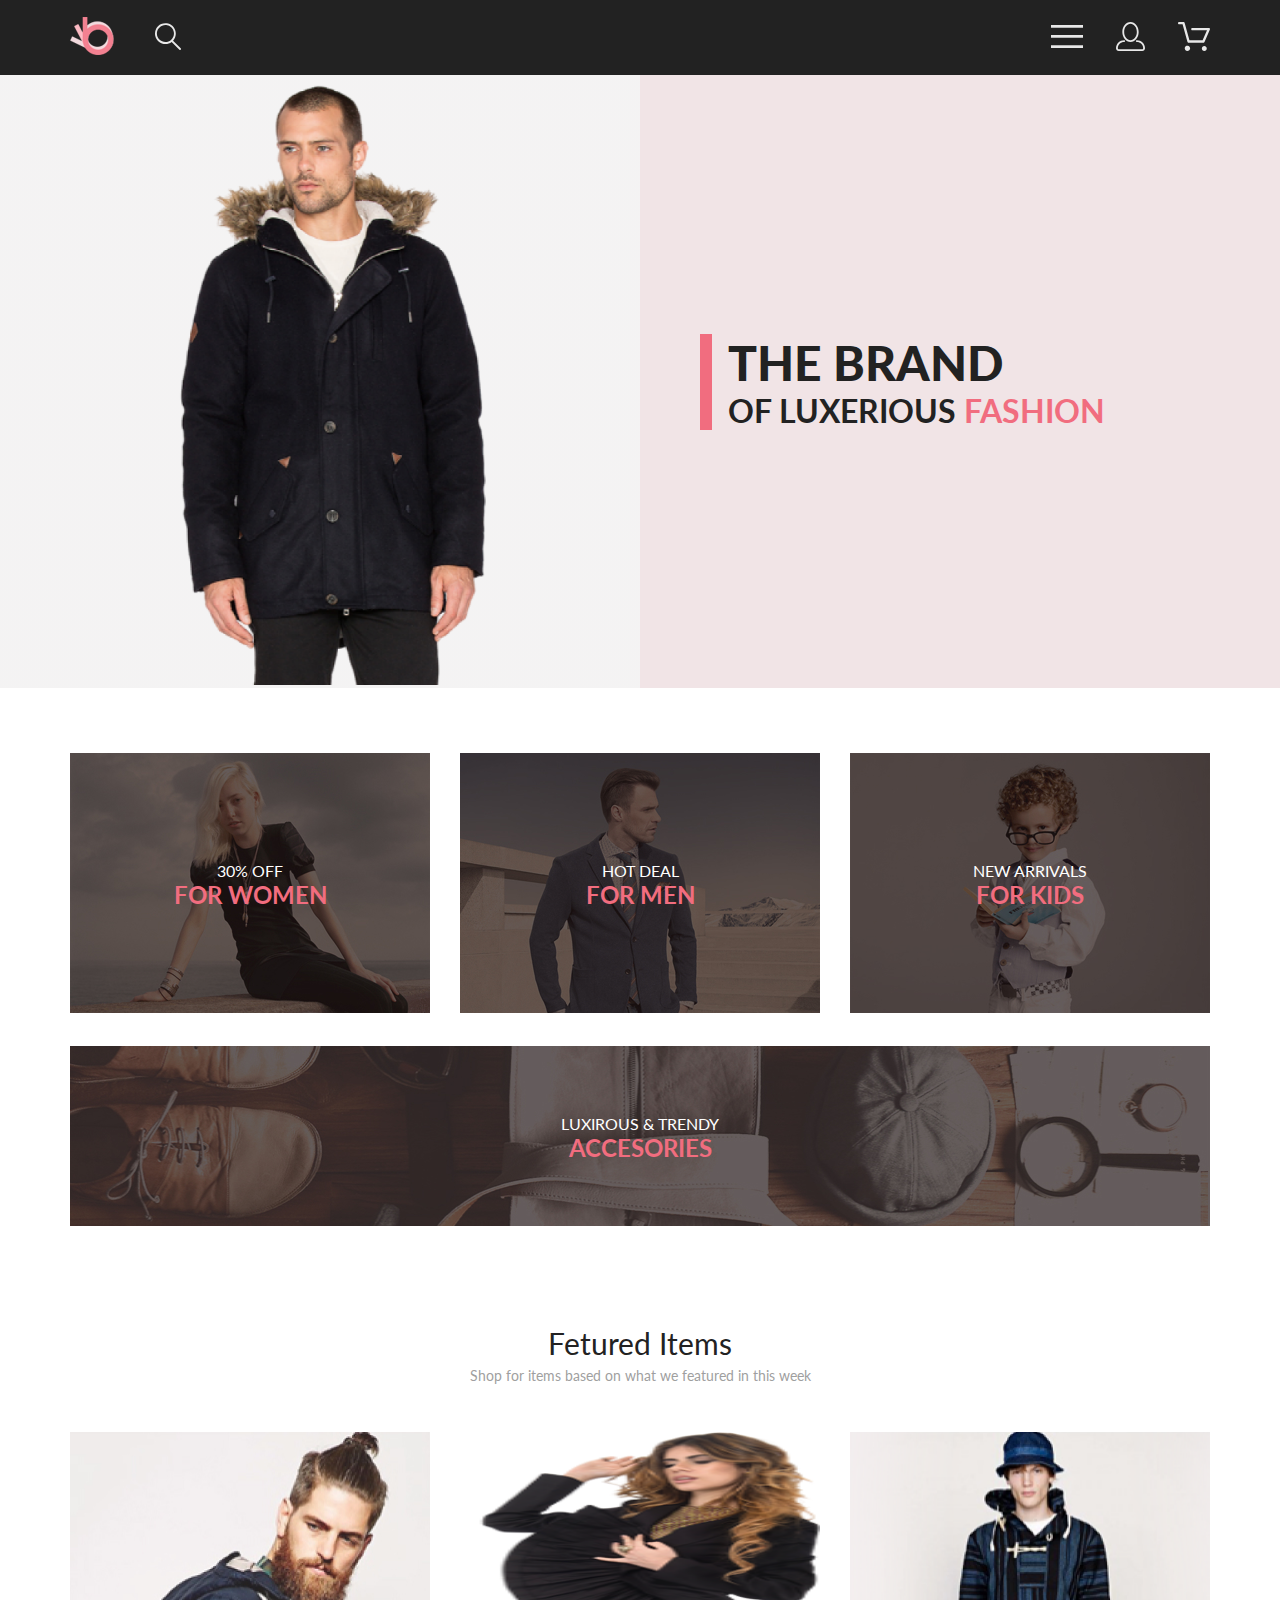
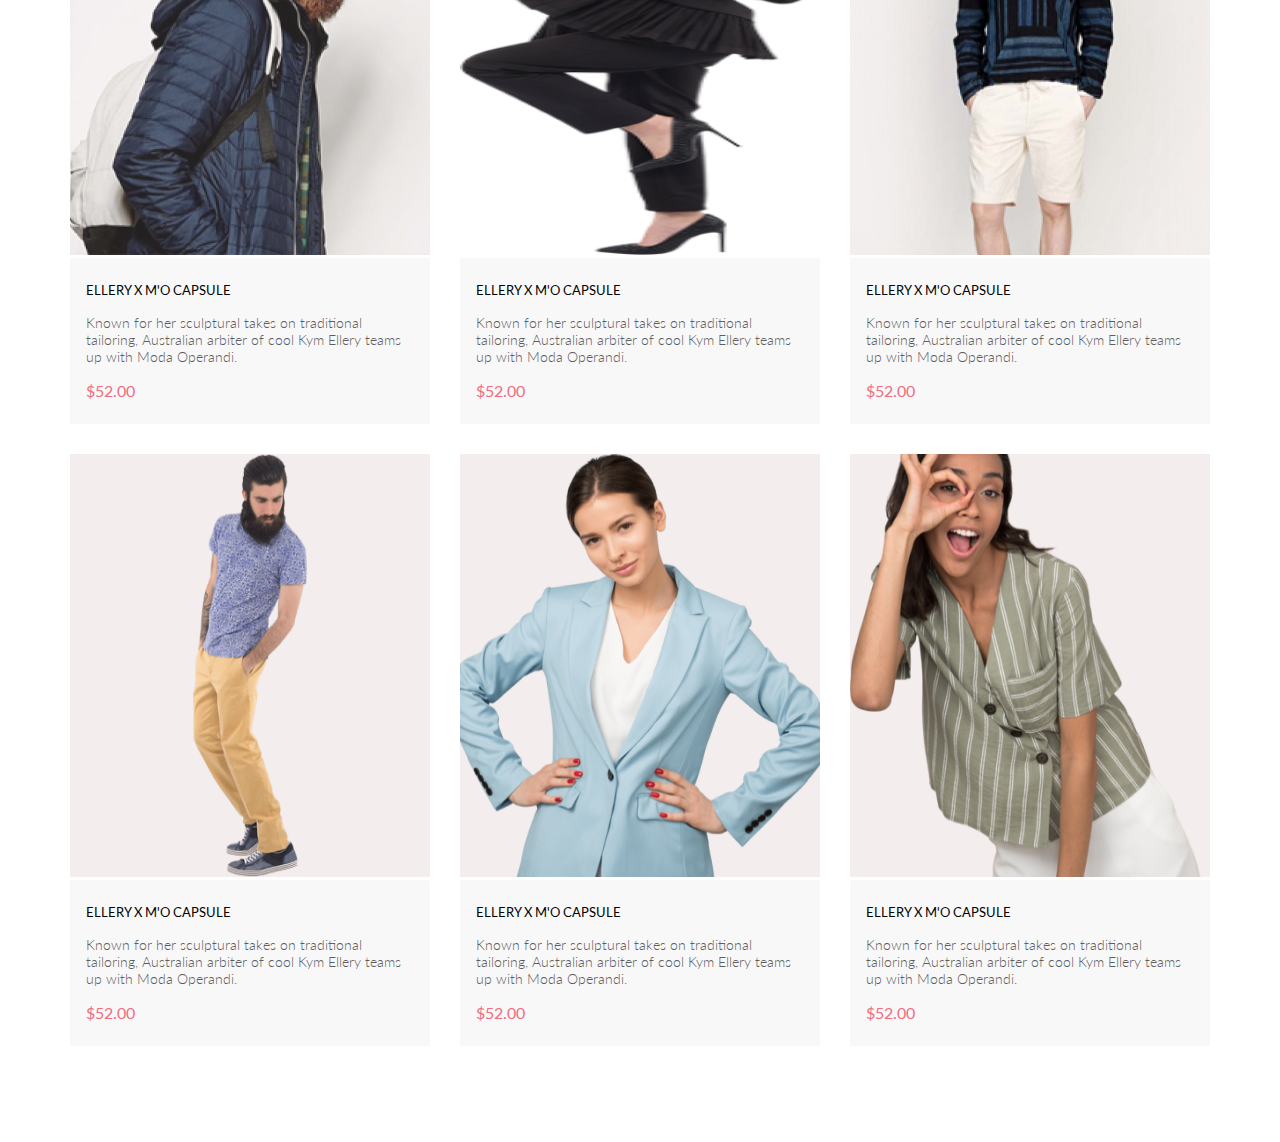
==== index.html @ 58062a3b "Добавлена секция product-box" ====
<!DOCTYPE html>
<html lang="en">

<head>
    <meta charset="UTF-8">
    <meta name="viewport" content="width=device-width, initial-scale=1.0">
    <title>The Brand of luxerious fashion</title>
    <link rel="preconnect" href="https://fonts.googleapis.com">
    <link rel="preconnect" href="https://fonts.gstatic.com" crossorigin>
    <link href="https://fonts.googleapis.com/css2?family=Lato:wght@300;400;700;900&display=swap" rel="stylesheet">
    <link rel="stylesheet" href="style.css">
</head>

<body>
    <header class="header center">
        <div class="header__left">
            <a href="index.html"><img src="img/logo.png" alt="logo"></a>
            <div class="search">
                <img src="img/search.svg" alt="search">
            </div>
        </div>
        <nav class="header__right">
            <a class="menu" href="#"><img src="img/menu.svg" alt="menu"></a>
            <a class="user" href="#"><img src="img/user.svg" alt="user"></a>
            <a class="cart" href="#"><img src="img/cart.svg" alt="cart"></a>
        </nav>
    </header>
    <section class="hero">
        <div class="hero__photo">
            <img src="img/preview.png" alt="photo preview">
        </div>
        <div class="hero__content">
            <div class="hero__info">
                <h1 class="hero__title">THE BRAND</h1>
                <p class="hero__heading">OF LUXERIOUS <span style="color: #F16D7F">FASHION</span></p>
            </div>
        </div>
    </section>
    <section class="offer center">
        <div class="offer__items_top">
            <div class="offer__item ">
                <img src="img/for_women.png" alt="for women">
                <div class="offer__content">
                    <p class="offer__text">30% OFF</p>
                    <h2 class="offer__heading">FOR WOMEN</h2>
                </div>
            </div>
            <div class="offer__item">
                <img src="img/for_men.png" alt="for men">
                <div class="offer__content">
                    <p class="offer__text">HOT DEAL</p>
                    <h2 class="offer__heading">FOR MEN</h2>
                </div>
            </div>
            <div class="offer__item">
                <img src="img/for_kids.png" alt="for kids">
                <div class="offer__content">
                    <p class="offer__text">NEW ARRIVALS</p>
                    <h2 class="offer__heading">FOR KIDS</h2>
                </div>
            </div>
        </div>

        <div class="offer__item offer__item_big">
            <img src="img/accesories.png" alt="accesories">
            <div class="offer__content">
                <p class="offer__text">LUXIROUS & TRENDY</p>
                <h2 class="offer__heading">ACCESORIES</h2>
            </div>
        </div>
    </section>
    <section class="product-box center">
        <h2 class="product-box__heading">Fetured Items</h2>
        <p class="product-box__text">Shop for items based on what we featured in this week</p>
        <div class="product-box__content">
            <div class="product">
                <a href="#" class="product__link"><img class="product__img" src="img/photo_1.jpg" alt="photo"></a>
                <div class="product__content">
                    <a href="#" class="product__heading">ELLERY X M'O CAPSULE</a>
                    <p class="product__text">Known for her sculptural takes on traditional tailoring, Australian arbiter
                        of cool Kym Ellery teams up with Moda Operandi.</p>
                    <p class="product__price">$52.00</p>
                </div>
            </div>
            <div class="product">
                <a href="#" class="product__link"><img class="product__img" src="img/photo_2.png" alt="photo"></a>
                <div class="product__content">
                    <a href="#" class="product__heading">ELLERY X M'O CAPSULE</a>
                    <p class="product__text">Known for her sculptural takes on traditional tailoring, Australian arbiter
                        of cool Kym Ellery teams up with Moda Operandi.</p>
                    <p class="product__price">$52.00</p>
                </div>
            </div>
            <div class="product">
                <a href="#" class="product__link"><img class="product__img" src="img/photo_3.jpg" alt="photo"></a>
                <div class="product__content">
                    <a href="#" class="product__heading">ELLERY X M'O CAPSULE</a>
                    <p class="product__text">Known for her sculptural takes on traditional tailoring, Australian arbiter
                        of cool Kym Ellery teams up with Moda Operandi.</p>
                    <p class="product__price">$52.00</p>
                </div>
            </div>
            <div class="product">
                <a href="#" class="product__link"><img class="product__img" src="img/photo_4.jpg" alt="photo"></a>
                <div class="product__content">
                    <a href="#" class="product__heading">ELLERY X M'O CAPSULE</a>
                    <p class="product__text">Known for her sculptural takes on traditional tailoring, Australian arbiter
                        of cool Kym Ellery teams up with Moda Operandi.</p>
                    <p class="product__price">$52.00</p>
                </div>
            </div>
            <div class="product">
                <a href="#" class="product__link"><img class="product__img" src="img/photo_5.jpg" alt="photo"></a>
                <div class="product__content">
                    <a href="#" class="product__heading">ELLERY X M'O CAPSULE</a>
                    <p class="product__text">Known for her sculptural takes on traditional tailoring, Australian arbiter
                        of cool Kym Ellery teams up with Moda Operandi.</p>
                    <p class="product__price">$52.00</p>
                </div>
            </div>
            <div class="product">
                <a href="#" class="product__link"><img class="product__img" src="img/photo_6.jpg" alt="photo"></a>
                <div class="product__content">
                    <a href="#" class="product__heading">ELLERY X M'O CAPSULE</a>
                    <p class="product__text">Known for her sculptural takes on traditional tailoring, Australian arbiter
                        of cool Kym Ellery teams up with Moda Operandi.</p>
                    <p class="product__price">$52.00</p>
                </div>
            </div>
        </div>
        <!-- <div class="product-box__button">
            <a href="#" class="product-box__button-text">Browse All Product</a>
            <img src="img/button.svg" alt="button">
        </div> -->
    </section>
</body>

</html>
---- style.css ----
* {
  padding: 0;
  margin: 0;
}

body {
  font-family: "Lato", sans-serif;
  background-color: #fff;
}

a {
  text-decoration: none;
}

img {
  width: 100%;
}

.center {
  padding-left: calc(50% - 570px);
  padding-right: calc(50% - 570px);
}

.header {
  min-height: 75px;
  display: flex;
  flex-wrap: wrap;
  flex-direction: row;
  justify-content: space-between;
  background-color: #222;
  align-items: center;
}
.header__left {
  display: flex;
  align-items: center;
  gap: 41px;
}
.header__right {
  display: flex;
  align-items: center;
  gap: 33px;
}

.hero {
  display: flex;
  align-items: center;
  padding-left: calc(50% - 800px);
  padding-right: calc(50% - 800px);
  background: linear-gradient(to right, rgba(113, 103, 105, 0.08) 50%, #f1e4e6 50%);
  margin-bottom: 65px;
}
.hero__photo {
  width: 50%;
}
.hero__content {
  padding-left: 60px;
}
.hero__info {
  border-left: 12px solid #f16d7f;
  padding-left: 16px;
}
.hero__title {
  color: #222;
  font-family: Lato;
  font-size: 48px;
  font-style: normal;
  font-weight: 900;
  line-height: normal;
}
.hero__heading {
  color: #222;
  font-family: Lato;
  font-size: 32px;
  font-style: normal;
  font-weight: 700;
  line-height: normal;
}

.offer {
  display: grid;
  gap: 30px;
  margin-bottom: 96px;
}
.offer__items_top {
  display: grid;
  grid-template-columns: repeat(3, 1fr);
  gap: 30px;
}
.offer__item {
  position: relative;
}
.offer__item_big {
  position: relative;
}
.offer__content {
  position: absolute;
  width: 100%;
  height: 100%;
  top: 0;
  left: 0;
  display: flex;
  flex-direction: column;
  justify-content: center;
  align-items: center;
}
.offer__text {
  color: #fff;
  font-family: Lato;
  font-size: 16px;
  font-style: normal;
  font-weight: 400;
  line-height: normal;
  text-align: center;
}
.offer__heading {
  color: #f16d7f;
  font-family: Lato;
  font-size: 24px;
  font-style: normal;
  font-weight: 700;
  line-height: normal;
  text-align: center;
}

.product-box {
  margin-bottom: 96px;
}
.product-box__heading {
  color: #222;
  font-family: Lato;
  font-size: 30px;
  font-style: normal;
  font-weight: 400;
  line-height: normal;
  margin-bottom: 6px;
  text-align: center;
}
.product-box__text {
  color: #9f9f9f;
  font-family: Lato;
  font-size: 14px;
  font-style: normal;
  font-weight: 400;
  line-height: normal;
  margin-bottom: 48px;
  text-align: center;
}
.product-box__content {
  display: grid;
  grid-template-columns: repeat(auto-fit, 360px);
  gap: 30px;
  margin-bottom: 48px;
  justify-content: center;
}
.product-box__button {
  display: flex;
  align-items: center;
  justify-content: center;
}
.product-box__button-text {
  color: #f26376;
  font-family: Lato;
  font-size: 16px;
  font-style: normal;
  font-weight: 400;
  line-height: normal;
  position: absolute;
  padding: 1rem 2rem;
}

.product {
  display: flex;
  flex-direction: column;
}
.product__img {
  height: 423px;
  width: 360px;
  padding-bottom: 0;
}
.product__content {
  background: #f8f8f8;
  display: flex;
  flex-direction: column;
  justify-content: center;
  align-items: flex-start;
  padding: 24px 16px;
  gap: 16px;
}
.product__heading {
  color: #000;
  font-family: Lato;
  font-size: 13px;
  font-style: normal;
  font-weight: 400;
  line-height: normal;
}
.product__text {
  color: #5d5d5d;
  font-family: Lato;
  font-size: 14px;
  font-style: normal;
  font-weight: 300;
  line-height: normal;
}
.product__price {
  color: #f16d7f;
  font-family: Lato;
  font-size: 16px;
  font-style: normal;
  font-weight: 400;
  line-height: normal;
}

@media (min-width: 768px) and (max-width: 1024px) {
  .center {
    padding-left: calc(50% - 368px);
    padding-right: calc(50% - 368px);
  }
  .header {
    min-height: 74px;
  }
  .header__left {
    padding-left: 16px;
  }
  .header__right {
    padding-right: 16px;
  }
  .hero {
    margin-bottom: 20px;
  }
  .hero__photo {
    width: 50%;
  }
  .hero__content {
    padding-left: 40px;
  }
  .hero__title {
    font-size: 44px;
  }
  .hero__heading {
    font-size: 24px;
  }
  .offer {
    gap: 19px;
    margin-bottom: 154px;
  }
  .offer__items_top {
    gap: 19px;
  }
}
@media (min-width: 375px) and (max-width: 767px) {
  .center {
    padding-left: calc(50% - 172px);
    padding-right: calc(50% - 172px);
  }
  .header {
    min-height: 74px;
  }
  .user {
    display: none;
  }
  .cart {
    display: none;
  }
  .hero {
    justify-content: center;
    background: #f1e4e6;
    margin-bottom: 64px;
  }
  .hero__photo {
    display: none;
  }
  .hero__content {
    padding-left: 0;
  }
  .hero__info {
    margin-top: 148px;
    margin-bottom: 148px;
  }
  .hero__title {
    font-size: 38px;
  }
  .hero__heading {
    font-size: 20px;
  }
  img {
    min-height: 100%;
  }
  .offer {
    gap: 32px;
    margin-bottom: 64px;
  }
  .offer__items_top {
    grid-template-columns: 1fr;
    gap: 32px;
  }
  .offer__item_big {
    height: 111px;
  }
}
@media (min-width: 50px) and (max-width: 374px) {
  .center {
    padding-left: calc(50% - 152px);
    padding-right: calc(50% - 152px);
  }
  .header {
    min-height: 74px;
  }
  .user {
    display: none;
  }
  .cart {
    display: none;
  }
  .hero {
    justify-content: center;
    background: #f1e4e6;
    margin-bottom: 64px;
  }
  .hero__photo {
    display: none;
  }
  .hero__content {
    padding-left: 0;
  }
  .hero__info {
    margin-top: 148px;
    margin-bottom: 148px;
  }
  .hero__title {
    font-size: 38px;
  }
  .hero__heading {
    font-size: 20px;
  }
  img {
    min-height: 100%;
  }
  .offer {
    gap: 32px;
    margin-bottom: 64px;
  }
  .offer__items_top {
    grid-template-columns: 1fr;
    gap: 32px;
  }
  .offer__item_big {
    height: 111px;
  }
}/*# sourceMappingURL=style.css.map */
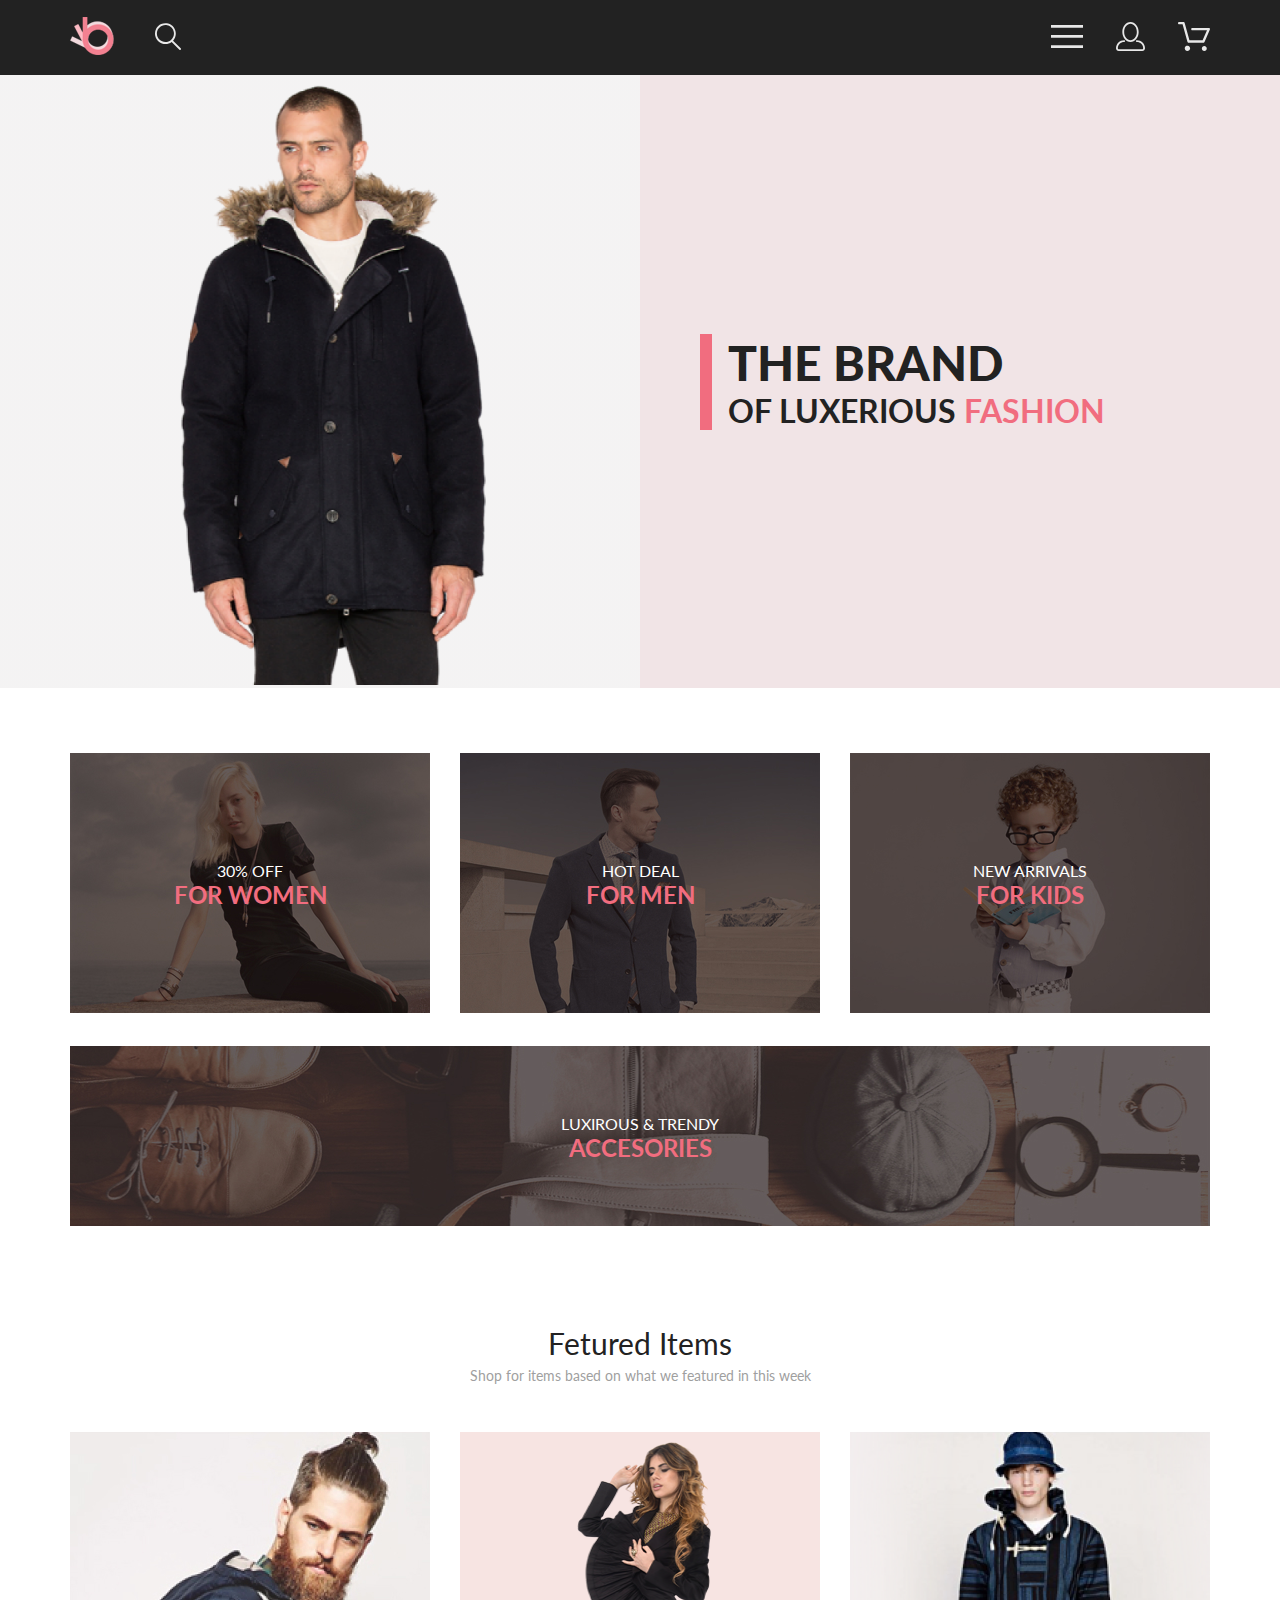
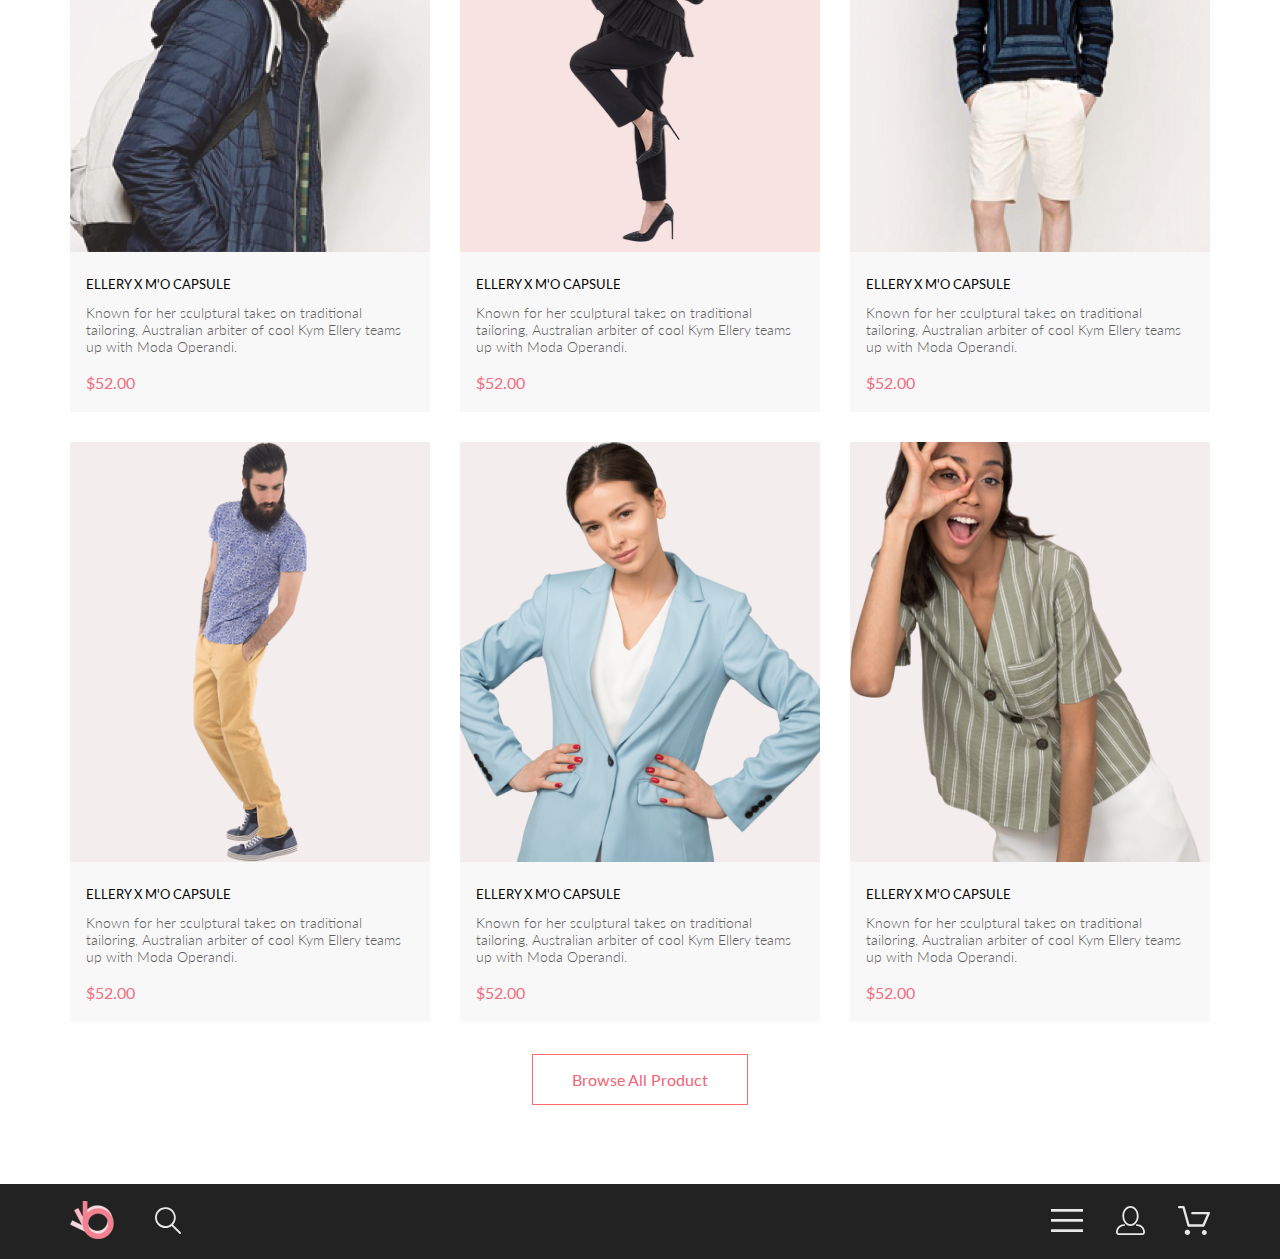
==== commit 233a9263: "Правка раздела product-box" ====
--- a/index.html
+++ b/index.html
@@ -74,7 +74,9 @@
         <p class="product-box__text">Shop for items based on what we featured in this week</p>
         <div class="product-box__content">
             <div class="product">
-                <a href="#" class="product__link"><img class="product__img" src="img/photo_1.jpg" alt="photo"></a>
+                <div class="product__img-box">
+                    <img class="product__img" src="img/photo_1.jpg" alt="photo">
+                </div>
                 <div class="product__content">
                     <a href="#" class="product__heading">ELLERY X M'O CAPSULE</a>
                     <p class="product__text">Known for her sculptural takes on traditional tailoring, Australian arbiter
@@ -83,7 +85,9 @@
                 </div>
             </div>
             <div class="product">
-                <a href="#" class="product__link"><img class="product__img" src="img/photo_2.png" alt="photo"></a>
+                <div class="product__img-box">
+                    <img class="product__img" src="img/photo_2.png" alt="photo">
+                </div>
                 <div class="product__content">
                     <a href="#" class="product__heading">ELLERY X M'O CAPSULE</a>
                     <p class="product__text">Known for her sculptural takes on traditional tailoring, Australian arbiter
@@ -92,7 +96,9 @@
                 </div>
             </div>
             <div class="product">
-                <a href="#" class="product__link"><img class="product__img" src="img/photo_3.jpg" alt="photo"></a>
+                <div class="product__img-box">
+                    <img class="product__img" src="img/photo_3.jpg" alt="photo">
+                </div>
                 <div class="product__content">
                     <a href="#" class="product__heading">ELLERY X M'O CAPSULE</a>
                     <p class="product__text">Known for her sculptural takes on traditional tailoring, Australian arbiter
@@ -101,7 +107,9 @@
                 </div>
             </div>
             <div class="product">
-                <a href="#" class="product__link"><img class="product__img" src="img/photo_4.jpg" alt="photo"></a>
+                <div class="product__img-box">
+                    <img class="product__img" src="img/photo_4.jpg" alt="photo">
+                </div>
                 <div class="product__content">
                     <a href="#" class="product__heading">ELLERY X M'O CAPSULE</a>
                     <p class="product__text">Known for her sculptural takes on traditional tailoring, Australian arbiter
@@ -110,7 +118,9 @@
                 </div>
             </div>
             <div class="product">
-                <a href="#" class="product__link"><img class="product__img" src="img/photo_5.jpg" alt="photo"></a>
+                <div class="product__img-box">
+                    <img class="product__img" src="img/photo_5.jpg" alt="photo">
+                </div>
                 <div class="product__content">
                     <a href="#" class="product__heading">ELLERY X M'O CAPSULE</a>
                     <p class="product__text">Known for her sculptural takes on traditional tailoring, Australian arbiter
@@ -119,7 +129,9 @@
                 </div>
             </div>
             <div class="product">
-                <a href="#" class="product__link"><img class="product__img" src="img/photo_6.jpg" alt="photo"></a>
+                <div class="product__img-box">
+                    <img class="product__img" src="img/photo_6.jpg" alt="photo">
+                </div>
                 <div class="product__content">
                     <a href="#" class="product__heading">ELLERY X M'O CAPSULE</a>
                     <p class="product__text">Known for her sculptural takes on traditional tailoring, Australian arbiter
@@ -128,11 +140,23 @@
                 </div>
             </div>
         </div>
-        <!-- <div class="product-box__button">
-            <a href="#" class="product-box__button-text">Browse All Product</a>
-            <img src="img/button.svg" alt="button">
-        </div> -->
+
+        <a href="#" class="product-box__button">Browse All Product</a>
+
     </section>
+    <header class="header center">
+        <div class="header__left">
+            <a href="index.html"><img src="img/logo.png" alt="logo"></a>
+            <div class="search">
+                <img src="img/search.svg" alt="search">
+            </div>
+        </div>
+        <nav class="header__right">
+            <a class="menu" href="#"><img src="img/menu.svg" alt="menu"></a>
+            <a class="user" href="#"><img src="img/user.svg" alt="user"></a>
+            <a class="cart" href="#"><img src="img/cart.svg" alt="cart"></a>
+        </nav>
+    </header>
 </body>
 
 </html>--- a/style.css
+++ b/style.css
@@ -61,7 +61,6 @@
 }
 .hero__title {
   color: #222;
-  font-family: Lato;
   font-size: 48px;
   font-style: normal;
   font-weight: 900;
@@ -69,7 +68,6 @@
 }
 .hero__heading {
   color: #222;
-  font-family: Lato;
   font-size: 32px;
   font-style: normal;
   font-weight: 700;
@@ -105,7 +103,6 @@
 }
 .offer__text {
   color: #fff;
-  font-family: Lato;
   font-size: 16px;
   font-style: normal;
   font-weight: 400;
@@ -114,7 +111,6 @@
 }
 .offer__heading {
   color: #f16d7f;
-  font-family: Lato;
   font-size: 24px;
   font-style: normal;
   font-weight: 700;
@@ -123,88 +119,81 @@
 }
 
 .product-box {
-  margin-bottom: 96px;
+  margin-bottom: 95px;
+  text-align: center;
 }
 .product-box__heading {
   color: #222;
-  font-family: Lato;
   font-size: 30px;
   font-style: normal;
   font-weight: 400;
   line-height: normal;
   margin-bottom: 6px;
-  text-align: center;
 }
 .product-box__text {
   color: #9f9f9f;
-  font-family: Lato;
   font-size: 14px;
   font-style: normal;
   font-weight: 400;
   line-height: normal;
   margin-bottom: 48px;
-  text-align: center;
 }
 .product-box__content {
-  display: grid;
-  grid-template-columns: repeat(auto-fit, 360px);
+  display: flex;
+  flex-wrap: wrap;
+  justify-content: center;
+  align-items: center;
   gap: 30px;
-  margin-bottom: 48px;
+  text-align: left;
+  padding-bottom: 48px;
+}
+.product-box__button {
+  color: #f26376;
+  font-size: 16px;
+  font-style: normal;
+  font-weight: 400;
+  line-height: normal;
+  border: 1px solid #ff6a6a;
+  padding: 15px 39px;
+}
+
+.product {
+  width: 360px;
+  display: flex;
+  flex-direction: column;
+  align-items: center;
+  background-color: #f7e4e2;
+}
+.product__img-box {
+  display: flex;
+  height: 420px;
+  align-items: center;
   justify-content: center;
 }
-.product-box__button {
-  display: flex;
-  align-items: center;
-  justify-content: center;
-}
-.product-box__button-text {
-  color: #f26376;
-  font-family: Lato;
-  font-size: 16px;
-  font-style: normal;
-  font-weight: 400;
-  line-height: normal;
-  position: absolute;
-  padding: 1rem 2rem;
-}
-
-.product {
+.product__content {
+  background-color: #f8f8f8;
+  padding: 24px 16px 20px;
   display: flex;
   flex-direction: column;
-}
-.product__img {
-  height: 423px;
-  width: 360px;
-  padding-bottom: 0;
-}
-.product__content {
-  background: #f8f8f8;
-  display: flex;
-  flex-direction: column;
-  justify-content: center;
-  align-items: flex-start;
-  padding: 24px 16px;
-  gap: 16px;
 }
 .product__heading {
   color: #000;
-  font-family: Lato;
   font-size: 13px;
   font-style: normal;
   font-weight: 400;
   line-height: normal;
+  padding-bottom: 12px;
 }
 .product__text {
   color: #5d5d5d;
-  font-family: Lato;
   font-size: 14px;
   font-style: normal;
   font-weight: 300;
   line-height: normal;
+  padding-bottom: 18px;
 }
 .product__price {
   color: #f16d7f;
-  font-family: Lato;
   font-size: 16px;
   font-style: normal;
   font-weight: 400;
@@ -247,6 +236,13 @@
   .offer__items_top {
     gap: 19px;
   }
+  .product-box {
+    margin-bottom: 64px;
+  }
+  .product-box__content {
+    gap: 16px;
+    padding-bottom: 32px;
+  }
 }
 @media (min-width: 375px) and (max-width: 767px) {
   .center {
@@ -297,6 +293,13 @@
   .offer__item_big {
     height: 111px;
   }
+  .product-box {
+    margin-bottom: 96px;
+  }
+  .product-box__content {
+    gap: 16px;
+    padding-bottom: 40px;
+  }
 }
 @media (min-width: 50px) and (max-width: 374px) {
   .center {
@@ -347,4 +350,11 @@
   .offer__item_big {
     height: 111px;
   }
+  .product-box {
+    margin-bottom: 96px;
+  }
+  .product-box__content {
+    gap: 16px;
+    padding-bottom: 40px;
+  }
 }/*# sourceMappingURL=style.css.map */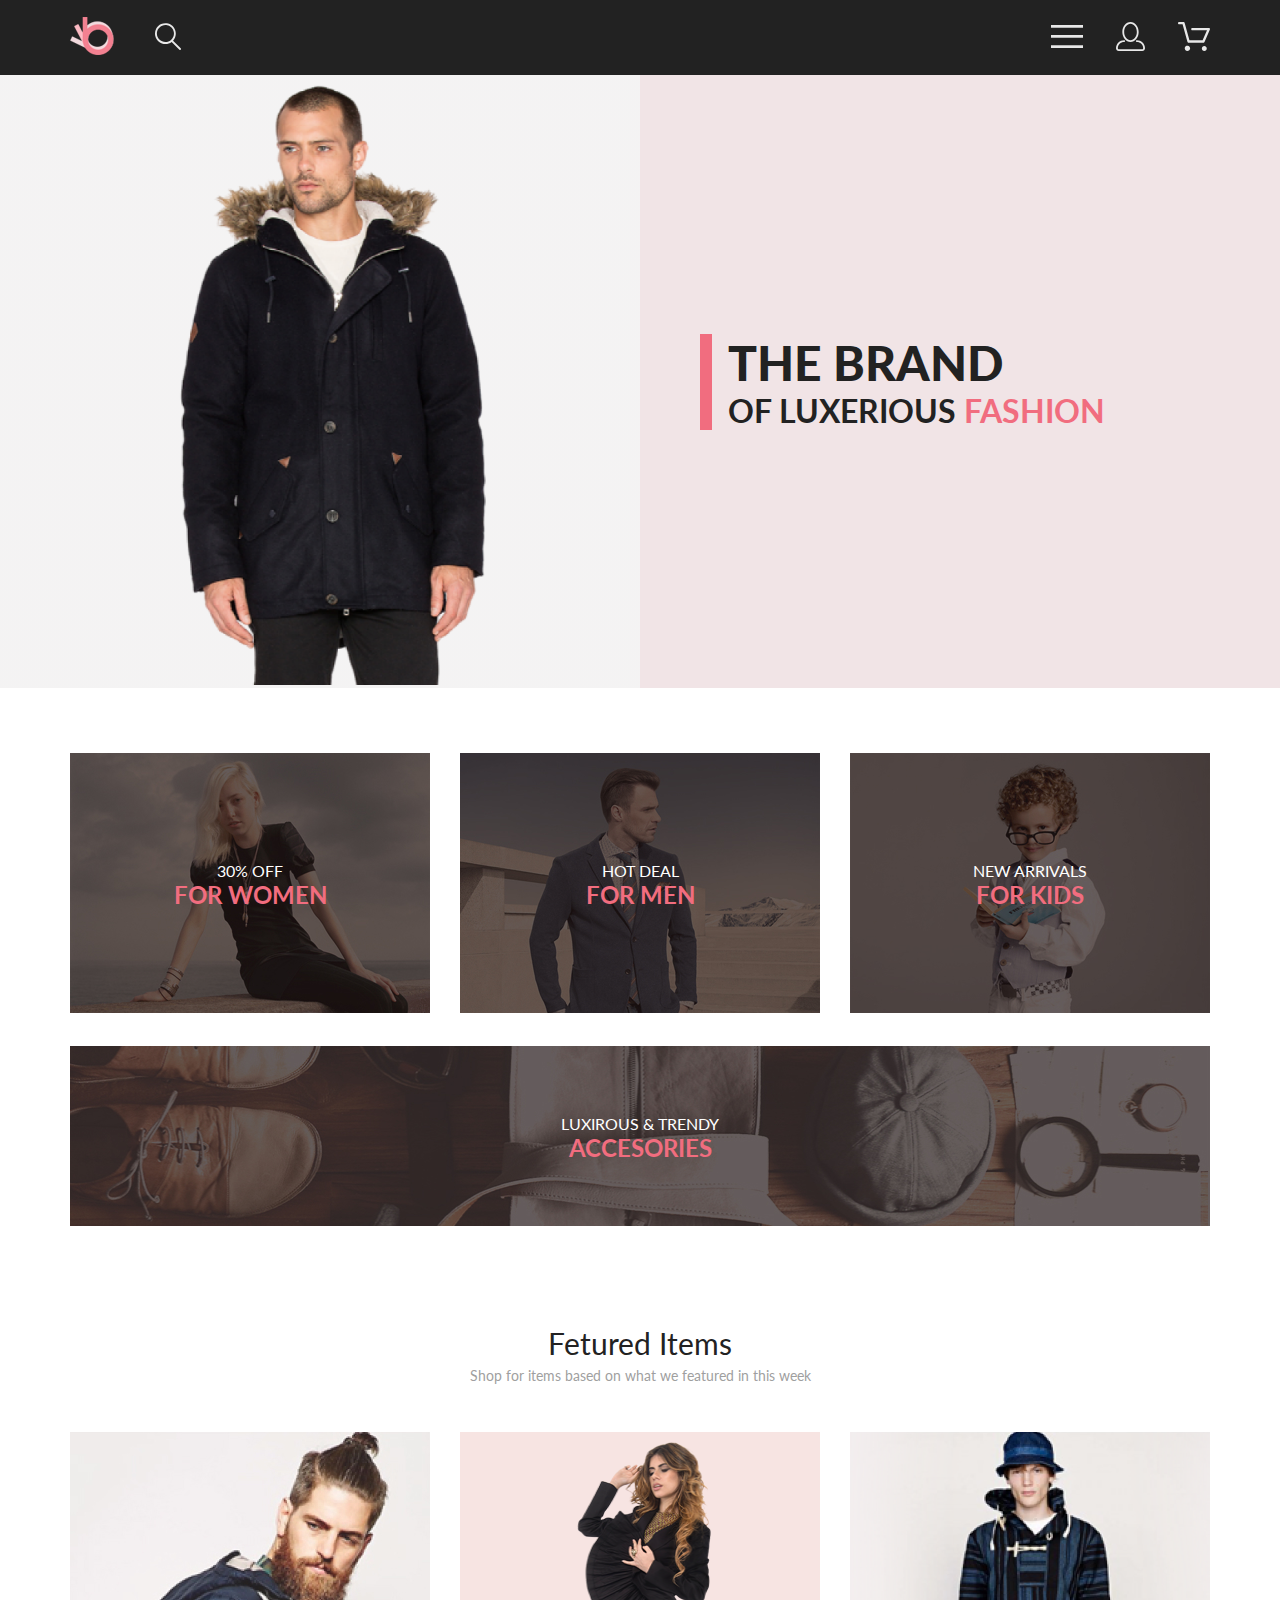
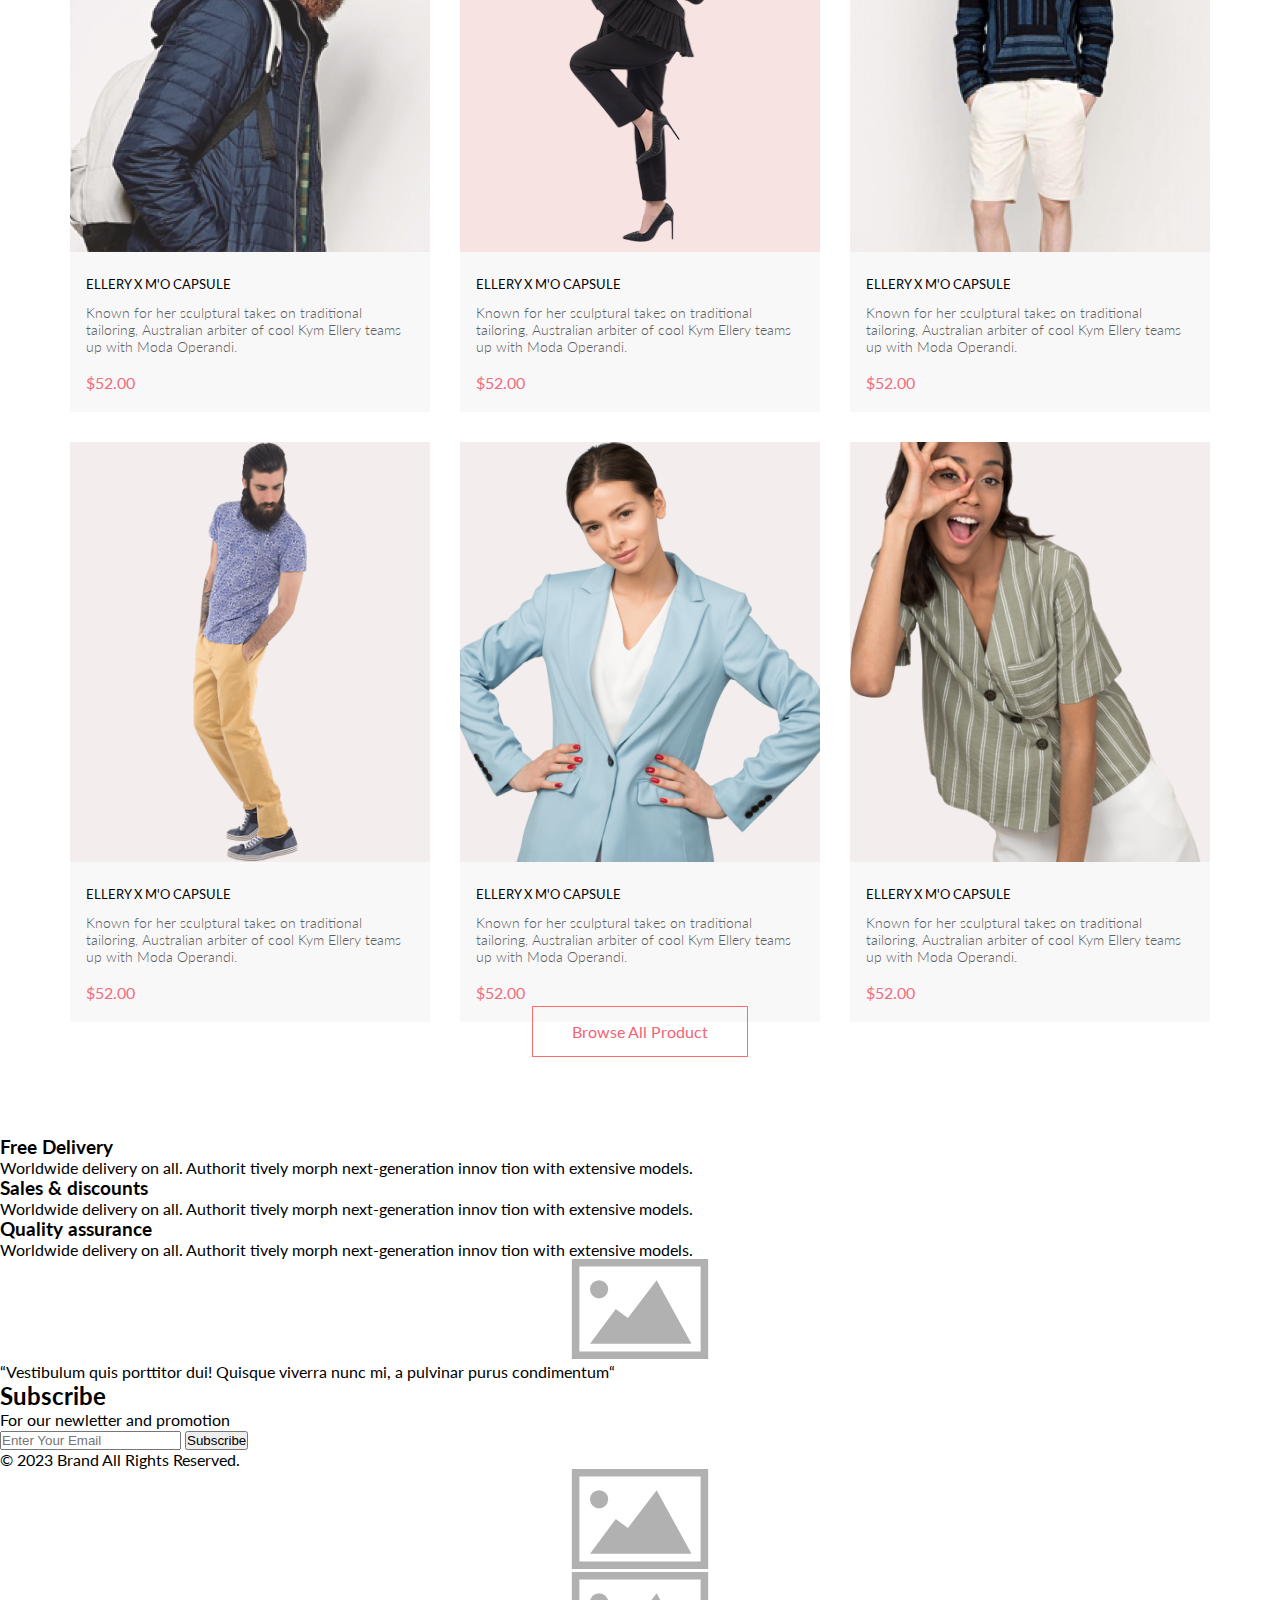
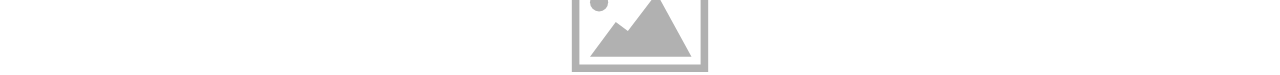
==== commit 573cd464: "Добавлена разметка" ====
--- a/index.html
+++ b/index.html
@@ -144,19 +144,52 @@
         <a href="#" class="product-box__button">Browse All Product</a>
 
     </section>
-    <header class="header center">
-        <div class="header__left">
-            <a href="index.html"><img src="img/logo.png" alt="logo"></a>
-            <div class="search">
-                <img src="img/search.svg" alt="search">
-            </div>
+    <section class="feature">
+        <ul class="feature__list">
+            <li class="feature__item">
+                <h3>Free Delivery</h3>
+                <p>Worldwide delivery on all. Authorit tively morph next-generation innov tion with extensive
+                    models.</p>
+            </li>
+            <li class="feature__item">
+                <h3>Sales & discounts</h3>
+                <p>Worldwide delivery on all. Authorit tively morph next-generation innov tion with extensive
+                    models.</p>
+            </li>
+            <li class="feature__item">
+                <h3>Quality assurance</h3>
+                <p>Worldwide delivery on all. Authorit tively morph next-generation innov tion with extensive
+                    models.</p>
+            </li>
+        </ul>
+    </section>
+
+    <section class="group">
+        <div class="comments">
+            <img src="img/placeholder.svg" height="100" alt="Photo">
+            <p>“Vestibulum quis porttitor dui! Quisque viverra nunc mi, a pulvinar purus condimentum“</p>
         </div>
-        <nav class="header__right">
-            <a class="menu" href="#"><img src="img/menu.svg" alt="menu"></a>
-            <a class="user" href="#"><img src="img/user.svg" alt="user"></a>
-            <a class="cart" href="#"><img src="img/cart.svg" alt="cart"></a>
-        </nav>
-    </header>
+        <div class="subscription">
+            <h2>Subscribe</h2>
+            <p>For our newletter and promotion</p>
+
+            <input class="subscription__input" type="email" placeholder="Enter Your Email">
+            <button class="subscription__button" type="submit">Subscribe</button>
+        </div>
+    </section>
+
+    <footer class="footer">
+        <p class="copyright">© 2023 Brand All Rights Reserved.</p>
+        <ul class="social__list">
+            <li class="social__item">
+                <a href="#"><img src="img/placeholder.svg" height="100" alt="Pinterest"></a>
+            </li>
+            <li class="social__item">
+                <a href="#"><img src="img/placeholder.svg" height="100" alt="Twitter"></a>
+            </li>
+        </ul>
+
+    </footer>
 </body>
 
 </html>--- a/style.css
+++ b/style.css
@@ -145,7 +145,6 @@
   align-items: center;
   gap: 30px;
   text-align: left;
-  padding-bottom: 48px;
 }
 .product-box__button {
   color: #f26376;
@@ -155,6 +154,7 @@
   line-height: normal;
   border: 1px solid #ff6a6a;
   padding: 15px 39px;
+  margin-bottom: 64px;
 }
 
 .product {
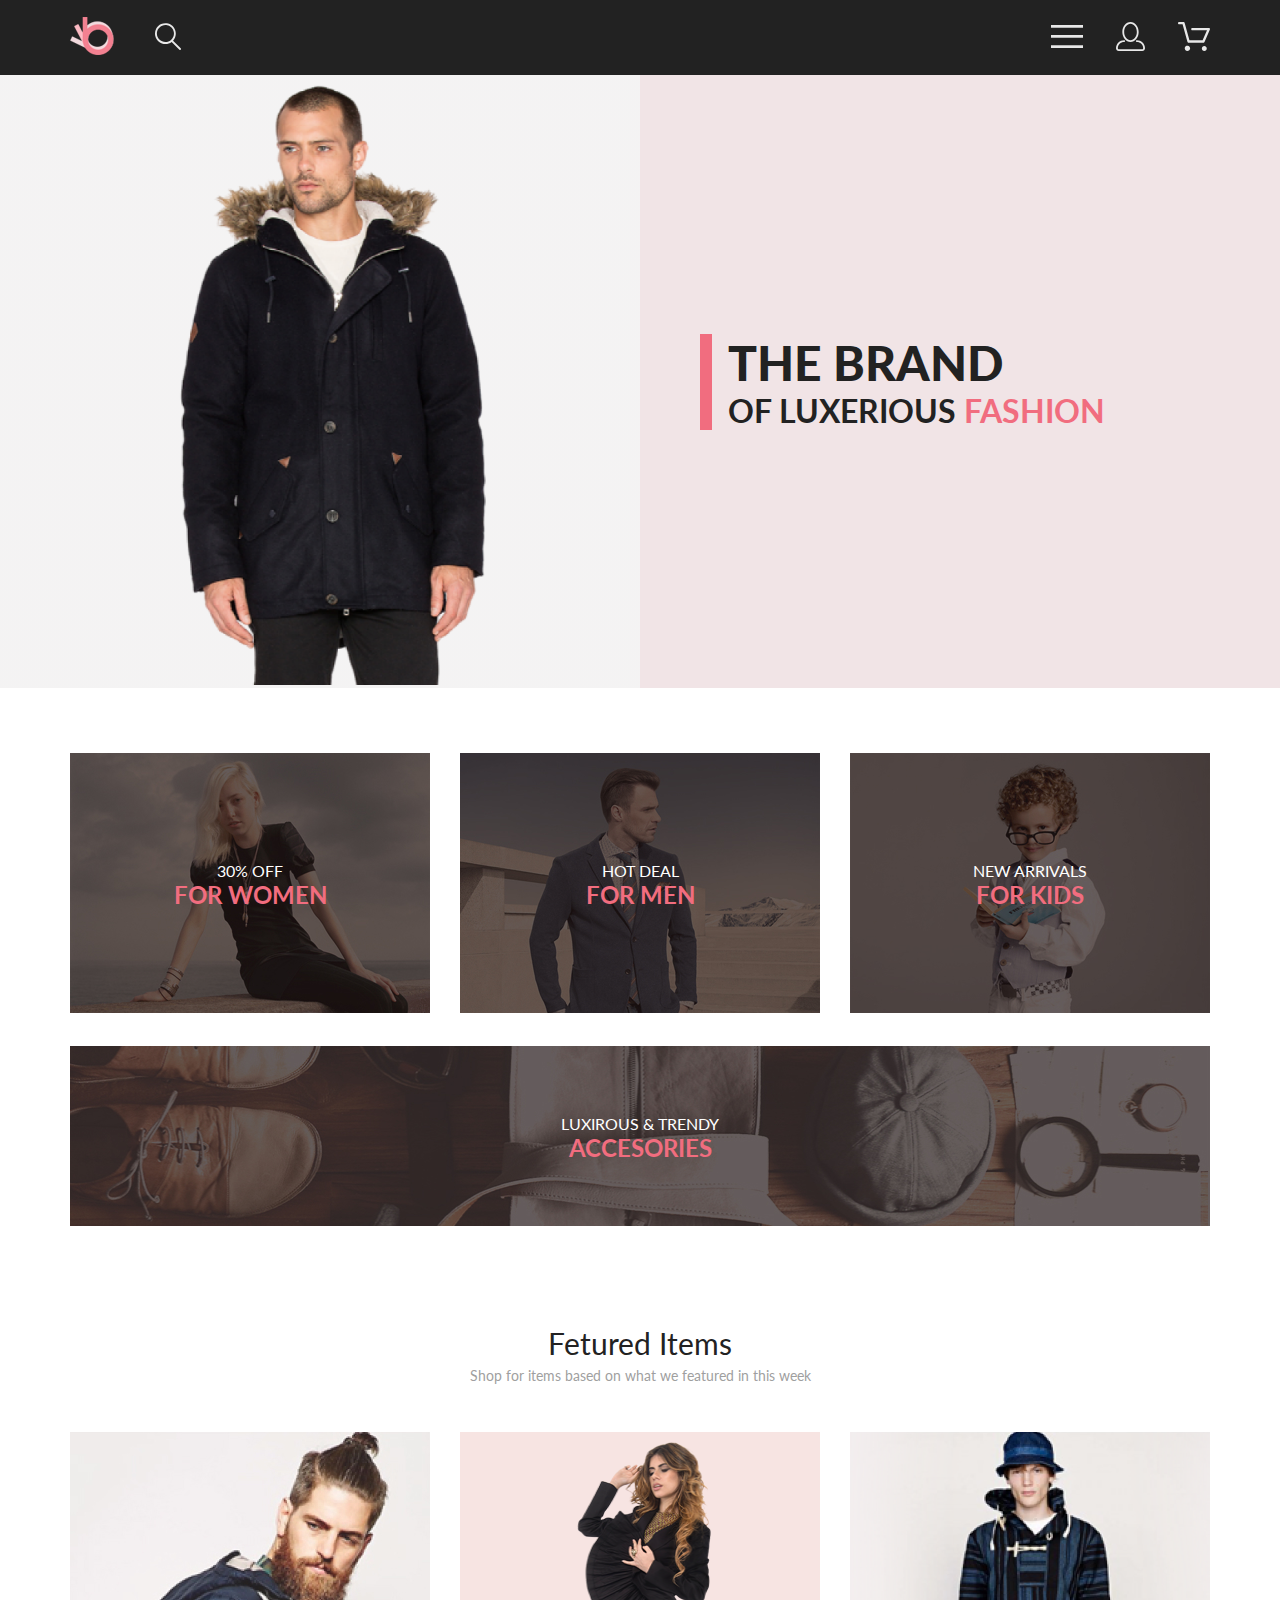
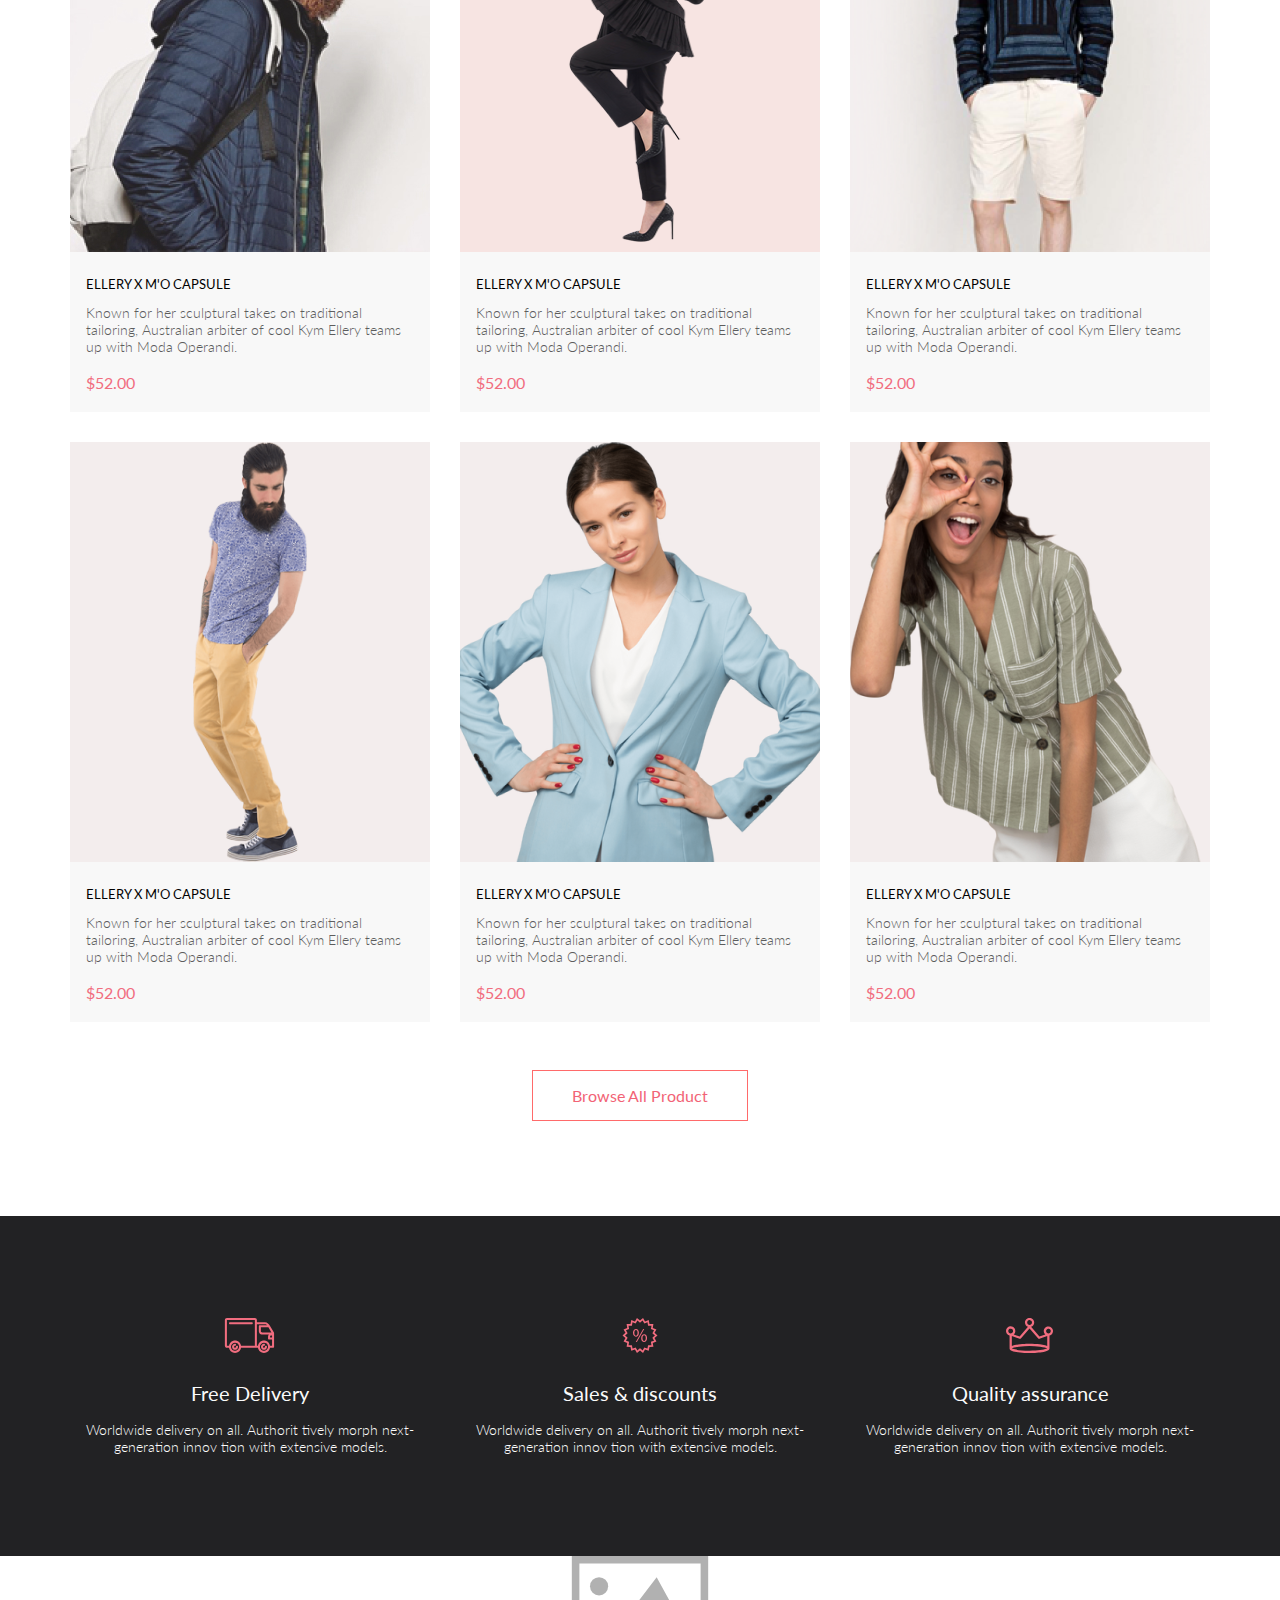
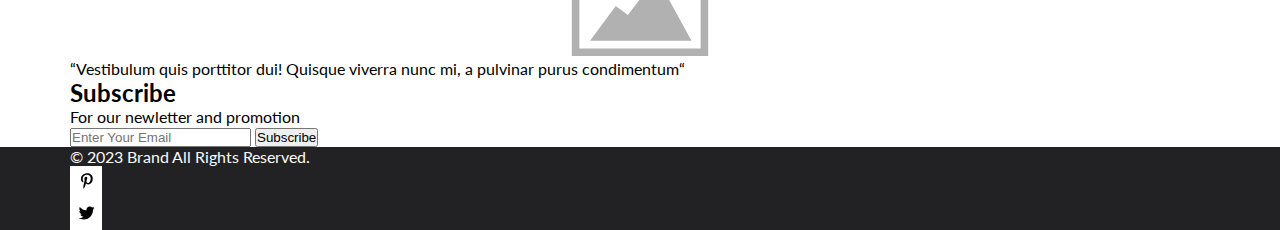
==== commit ec4322e3: "Добавлен раздел feature" ====
--- a/index.html
+++ b/index.html
@@ -140,31 +140,36 @@
                 </div>
             </div>
         </div>
-
-        <a href="#" class="product-box__button">Browse All Product</a>
-
+        <a href="#" class="product-box__link">
+            <p class="product-box__button">Browse All Product</p>
+        </a>
     </section>
-    <section class="feature">
+    <section class="feature center">
         <ul class="feature__list">
             <li class="feature__item">
-                <h3>Free Delivery</h3>
-                <p>Worldwide delivery on all. Authorit tively morph next-generation innov tion with extensive
+                <img class="feature__icon" src="img/truck.svg" alt="">
+                <h3 class="feature__title">Free Delivery</h3>
+                <p class="feature__text">Worldwide delivery on all. Authorit tively morph next-generation innov tion
+                    with extensive
                     models.</p>
             </li>
             <li class="feature__item">
-                <h3>Sales & discounts</h3>
-                <p>Worldwide delivery on all. Authorit tively morph next-generation innov tion with extensive
+                <img class="feature__icon" src="img/percent.svg" alt="">
+                <h3 class="feature__title">Sales & discounts</h3>
+                <p class="feature__text">Worldwide delivery on all. Authorit tively morph next-generation innov tion
+                    with extensive
                     models.</p>
             </li>
             <li class="feature__item">
-                <h3>Quality assurance</h3>
-                <p>Worldwide delivery on all. Authorit tively morph next-generation innov tion with extensive
+                <img class="feature__icon" src="img/crown.svg" alt="">
+                <h3 class="feature__title">Quality assurance</h3>
+                <p class="feature__text">Worldwide delivery on all. Authorit tively morph next-generation innov tion
+                    with extensive
                     models.</p>
             </li>
         </ul>
     </section>
-
-    <section class="group">
+    <section class="group center">
         <div class="comments">
             <img src="img/placeholder.svg" height="100" alt="Photo">
             <p>“Vestibulum quis porttitor dui! Quisque viverra nunc mi, a pulvinar purus condimentum“</p>
@@ -178,17 +183,16 @@
         </div>
     </section>
 
-    <footer class="footer">
-        <p class="copyright">© 2023 Brand All Rights Reserved.</p>
-        <ul class="social__list">
-            <li class="social__item">
-                <a href="#"><img src="img/placeholder.svg" height="100" alt="Pinterest"></a>
+    <footer class="footer center">
+        <p class="footer__copyright">© 2023 Brand All Rights Reserved.</p>
+        <ul class="footer__social-list">
+            <li class="footer__social-item">
+                <a href="#"><img width="13" height="16" src="img/pinterest.svg" height="32" alt="Pinterest"></a>
             </li>
-            <li class="social__item">
-                <a href="#"><img src="img/placeholder.svg" height="100" alt="Twitter"></a>
+            <li class="footer__social-item">
+                <a href="#"><img width="17" height="16" src="img/twitter.svg" height="32" alt="Twitter"></a>
             </li>
         </ul>
-
     </footer>
 </body>
 
--- a/style.css
+++ b/style.css
@@ -14,6 +14,15 @@
 
 img {
   width: 100%;
+}
+
+ul {
+  margin-left: 0;
+  padding-left: 0;
+}
+
+li {
+  list-style-type: none;
 }
 
 .center {
@@ -121,6 +130,9 @@
 .product-box {
   margin-bottom: 95px;
   text-align: center;
+  display: flex;
+  flex-direction: column;
+  align-items: center;
 }
 .product-box__heading {
   color: #222;
@@ -128,7 +140,7 @@
   font-style: normal;
   font-weight: 400;
   line-height: normal;
-  margin-bottom: 6px;
+  padding-bottom: 6px;
 }
 .product-box__text {
   color: #9f9f9f;
@@ -136,7 +148,7 @@
   font-style: normal;
   font-weight: 400;
   line-height: normal;
-  margin-bottom: 48px;
+  padding-bottom: 48px;
 }
 .product-box__content {
   display: flex;
@@ -145,6 +157,7 @@
   align-items: center;
   gap: 30px;
   text-align: left;
+  padding-bottom: 48px;
 }
 .product-box__button {
   color: #f26376;
@@ -154,7 +167,6 @@
   line-height: normal;
   border: 1px solid #ff6a6a;
   padding: 15px 39px;
-  margin-bottom: 64px;
 }
 
 .product {
@@ -198,6 +210,64 @@
   font-style: normal;
   font-weight: 400;
   line-height: normal;
+}
+
+.feature {
+  background-color: #222224;
+  min-height: 340px;
+  display: flex;
+  align-items: center;
+  justify-content: center;
+}
+.feature__list {
+  display: flex;
+  gap: 30px;
+  flex-wrap: nowrap;
+  flex-direction: row;
+  justify-content: center;
+}
+.feature__item {
+  width: 360px;
+  text-align: center;
+}
+.feature__icon {
+  height: 35px;
+  padding-bottom: 25px;
+}
+.feature__title {
+  color: #fbfbfb;
+  font-size: 19.96px;
+  font-style: normal;
+  font-weight: 400;
+  line-height: normal;
+  padding-bottom: 16px;
+}
+.feature__text {
+  color: #fbfbfb;
+  font-size: 14px;
+  font-style: normal;
+  font-weight: 300;
+  line-height: normal;
+  width: 360px;
+}
+
+.footer {
+  background-color: #222224;
+}
+.footer__copyright {
+  color: #fbfbfb;
+  font-size: 16px;
+  font-style: normal;
+  font-weight: 400;
+  line-height: normal;
+}
+.footer__social-item {
+  width: 32px;
+  height: 32px;
+  background-color: #fff;
+  display: flex;
+  justify-content: center;
+  align-items: center;
 }
 
 @media (min-width: 768px) and (max-width: 1024px) {
@@ -243,8 +313,15 @@
     gap: 16px;
     padding-bottom: 32px;
   }
-}
-@media (min-width: 375px) and (max-width: 767px) {
+  .feature__list {
+    flex-direction: column;
+    align-items: center;
+    gap: 48px;
+    padding-top: 48px;
+    padding-bottom: 64px;
+  }
+}
+@media (min-width: 320px) and (max-width: 767px) {
   .center {
     padding-left: calc(50% - 172px);
     padding-right: calc(50% - 172px);
@@ -300,61 +377,11 @@
     gap: 16px;
     padding-bottom: 40px;
   }
-}
-@media (min-width: 50px) and (max-width: 374px) {
-  .center {
-    padding-left: calc(50% - 152px);
-    padding-right: calc(50% - 152px);
-  }
-  .header {
-    min-height: 74px;
-  }
-  .user {
-    display: none;
-  }
-  .cart {
-    display: none;
-  }
-  .hero {
-    justify-content: center;
-    background: #f1e4e6;
-    margin-bottom: 64px;
-  }
-  .hero__photo {
-    display: none;
-  }
-  .hero__content {
-    padding-left: 0;
-  }
-  .hero__info {
-    margin-top: 148px;
-    margin-bottom: 148px;
-  }
-  .hero__title {
-    font-size: 38px;
-  }
-  .hero__heading {
-    font-size: 20px;
-  }
-  img {
-    min-height: 100%;
-  }
-  .offer {
-    gap: 32px;
-    margin-bottom: 64px;
-  }
-  .offer__items_top {
-    grid-template-columns: 1fr;
-    gap: 32px;
-  }
-  .offer__item_big {
-    height: 111px;
-  }
-  .product-box {
-    margin-bottom: 96px;
-  }
-  .product-box__content {
-    gap: 16px;
-    padding-bottom: 40px;
+  .feature__list {
+    flex-direction: column;
+    align-items: center;
+    gap: 46px;
+    padding-top: 48px;
+    padding-bottom: 81px;
   }
 }/*# sourceMappingURL=style.css.map */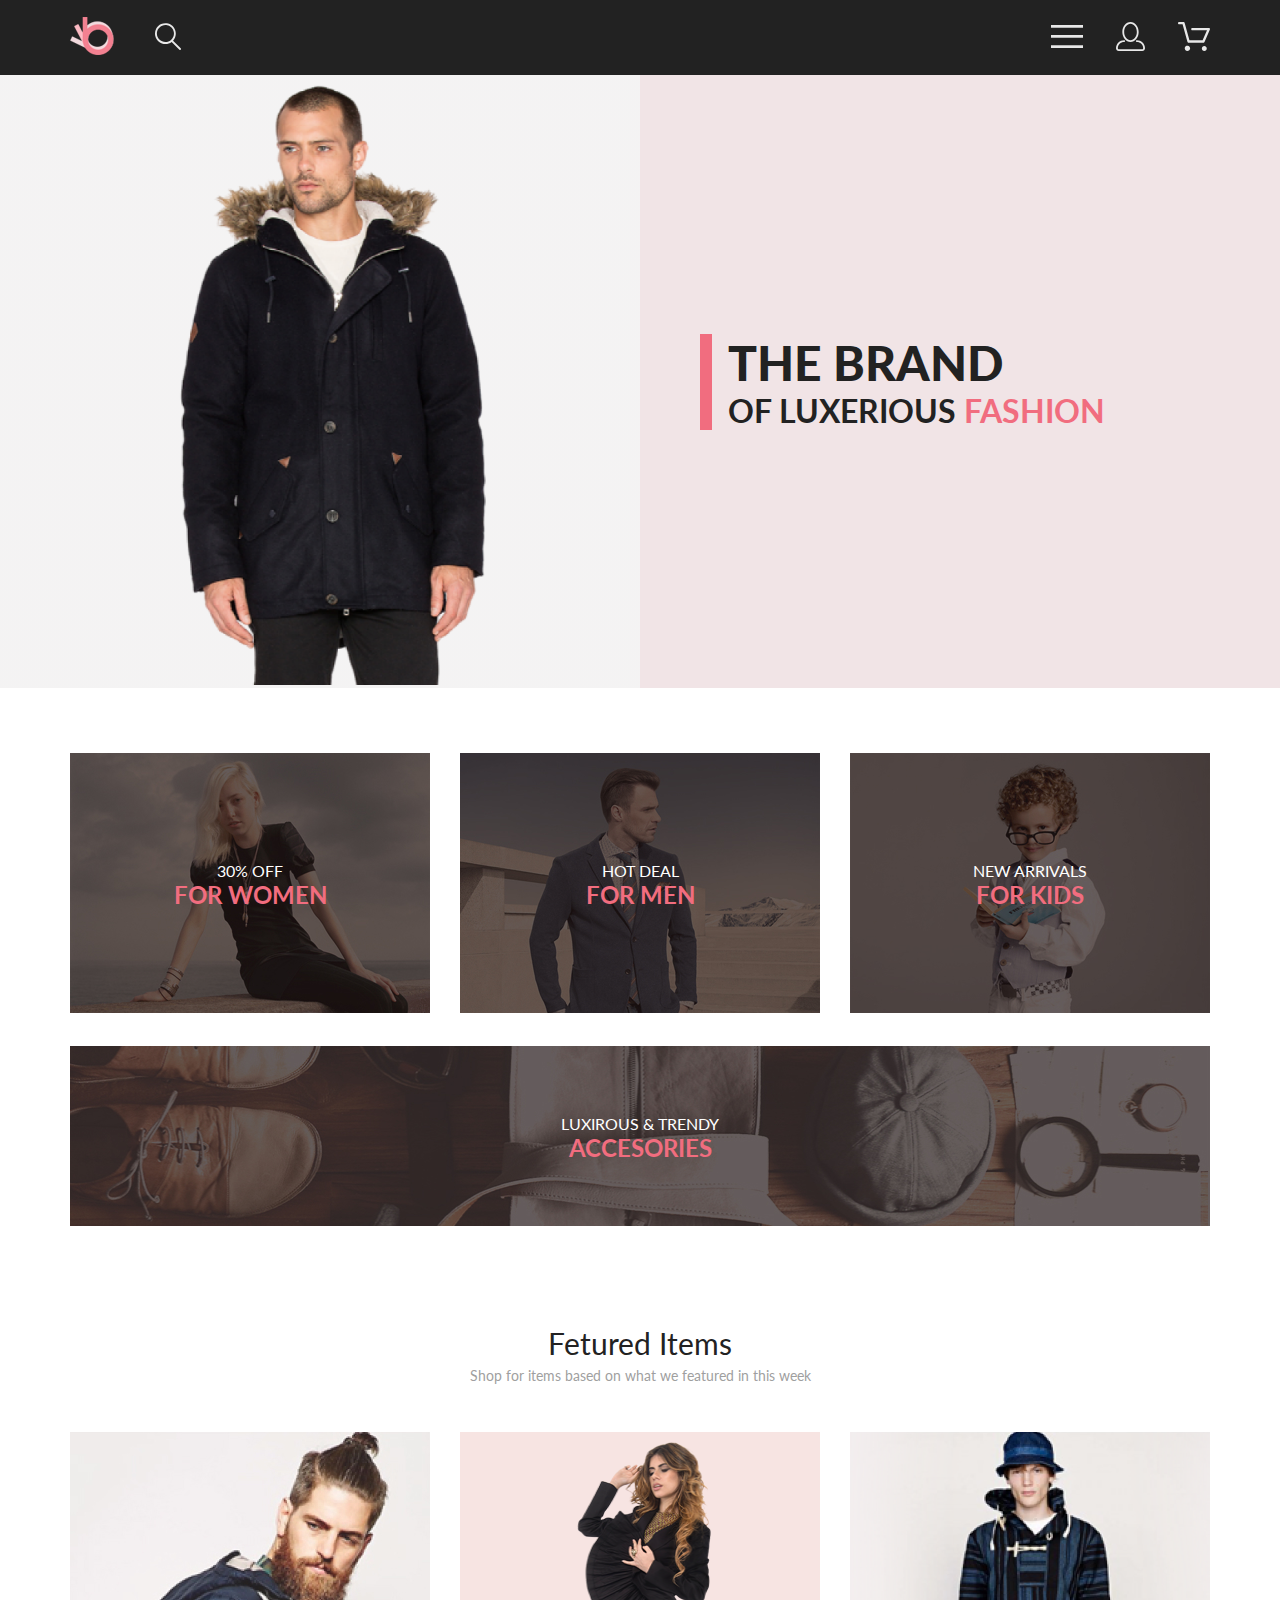
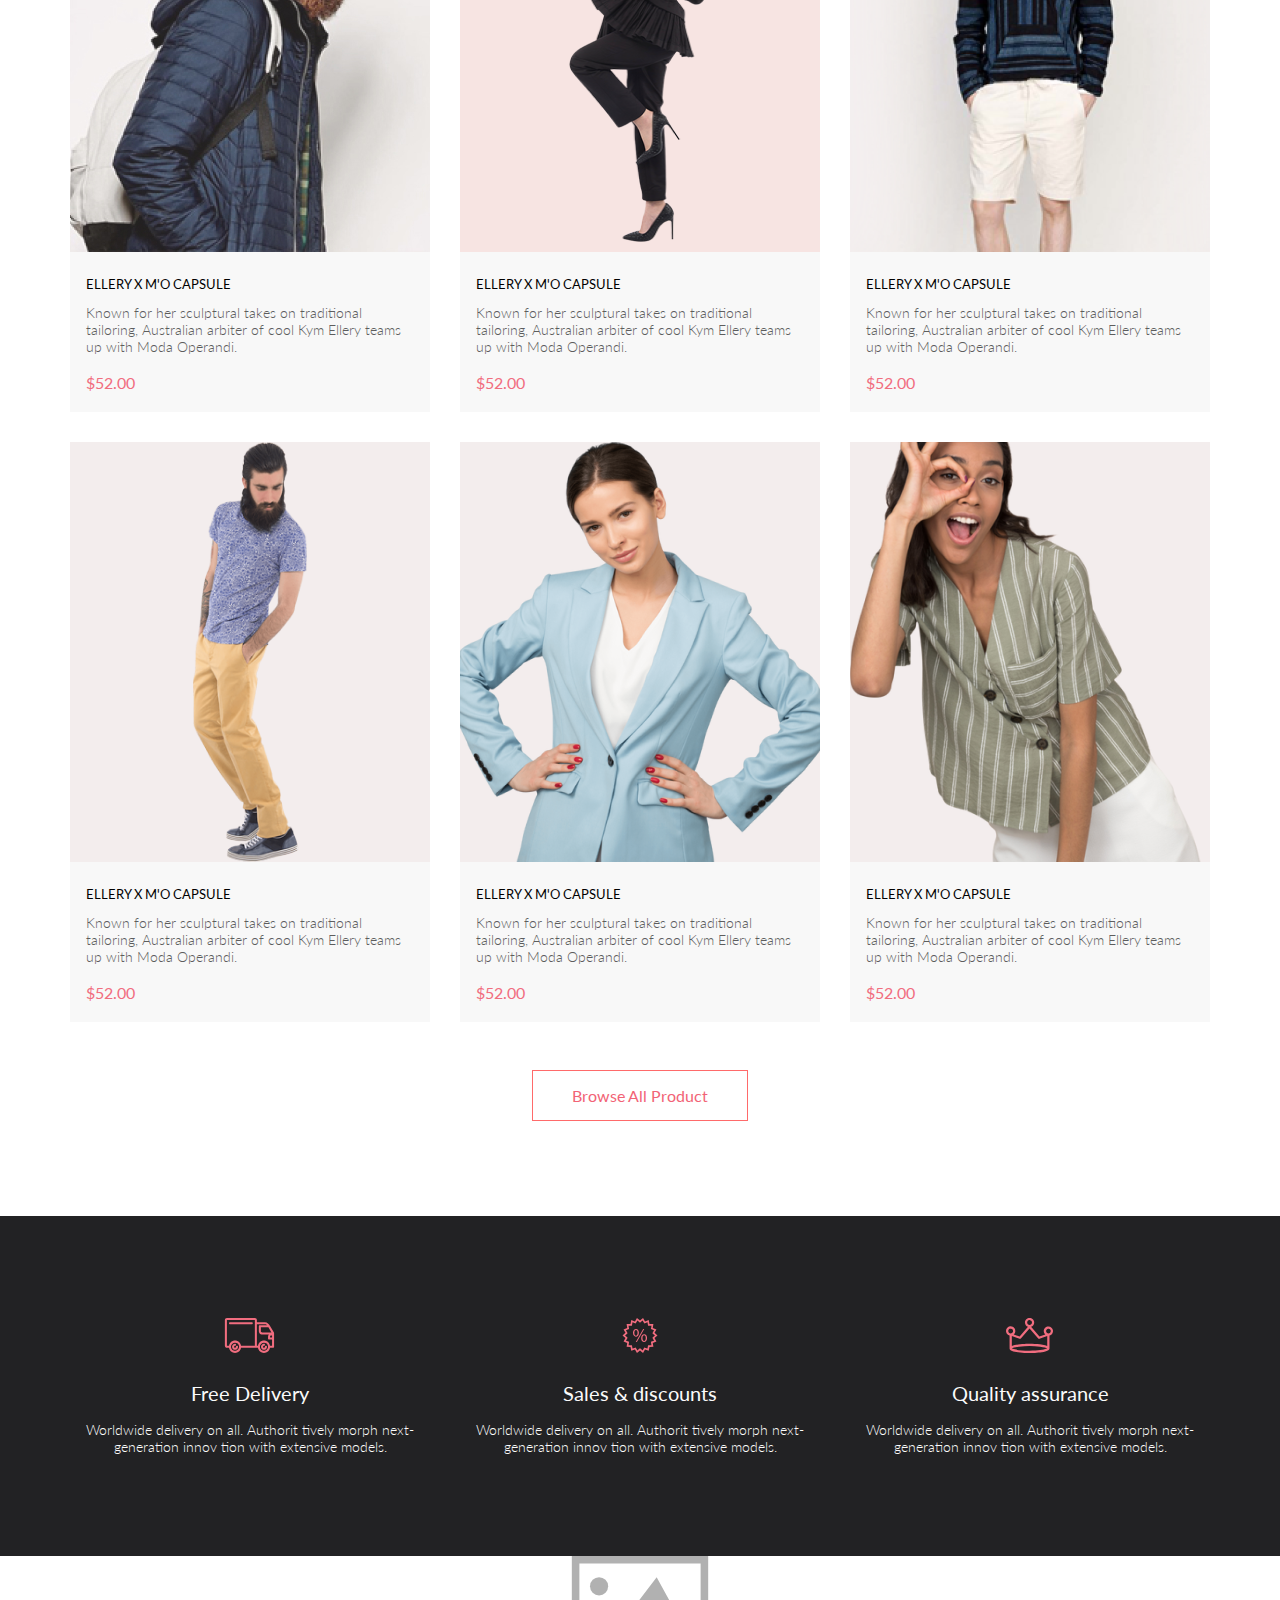
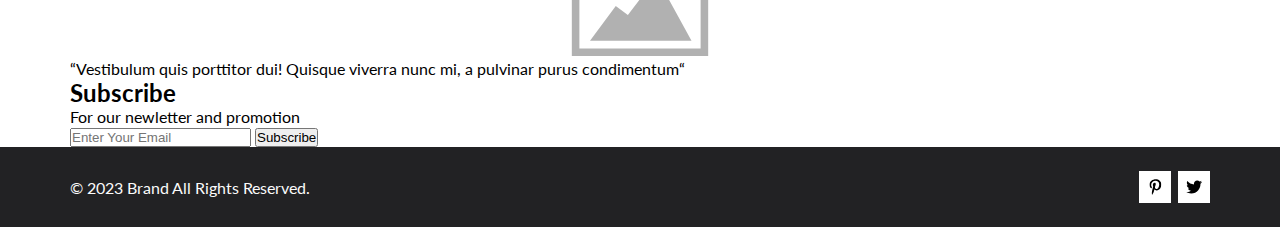
==== commit 84eef588: "Добавлен footer" ====
--- a/index.html
+++ b/index.html
@@ -60,9 +60,8 @@
                 </div>
             </div>
         </div>
-
-        <div class="offer__item offer__item_big">
-            <img src="img/accesories.png" alt="accesories">
+        <div class="offer__item">
+            <img class="offer__item_big" src="img/accesories.png" alt="accesories">
             <div class="offer__content">
                 <p class="offer__text">LUXIROUS & TRENDY</p>
                 <h2 class="offer__heading">ACCESORIES</h2>
@@ -187,10 +186,10 @@
         <p class="footer__copyright">© 2023 Brand All Rights Reserved.</p>
         <ul class="footer__social-list">
             <li class="footer__social-item">
-                <a href="#"><img width="13" height="16" src="img/pinterest.svg" height="32" alt="Pinterest"></a>
+                <img width="13" height="16" src="img/pinterest.svg" height="32" alt="Pinterest">
             </li>
             <li class="footer__social-item">
-                <a href="#"><img width="17" height="16" src="img/twitter.svg" height="32" alt="Twitter"></a>
+                <img width="17" height="16" src="img/twitter.svg" height="32" alt="Twitter">
             </li>
         </ul>
     </footer>
--- a/style.css
+++ b/style.css
@@ -253,6 +253,10 @@
 
 .footer {
   background-color: #222224;
+  display: flex;
+  flex-direction: row;
+  align-items: center;
+  justify-content: space-between;
 }
 .footer__copyright {
   color: #fbfbfb;
@@ -260,6 +264,12 @@
   font-style: normal;
   font-weight: 400;
   line-height: normal;
+}
+.footer__social-list {
+  display: flex;
+  gap: 7px;
+  padding-top: 24px;
+  padding-bottom: 24px;
 }
 .footer__social-item {
   width: 32px;
@@ -356,9 +366,6 @@
   .hero__heading {
     font-size: 20px;
   }
-  img {
-    min-height: 100%;
-  }
   .offer {
     gap: 32px;
     margin-bottom: 64px;
@@ -384,4 +391,16 @@
     padding-top: 48px;
     padding-bottom: 81px;
   }
+  .footer {
+    flex-direction: column-reverse;
+    align-items: center;
+    justify-content: space-around;
+  }
+  .footer__copyright {
+    padding-bottom: 9px;
+  }
+  .footer__social-list {
+    padding-top: 43px;
+    padding-bottom: 40px;
+  }
 }/*# sourceMappingURL=style.css.map */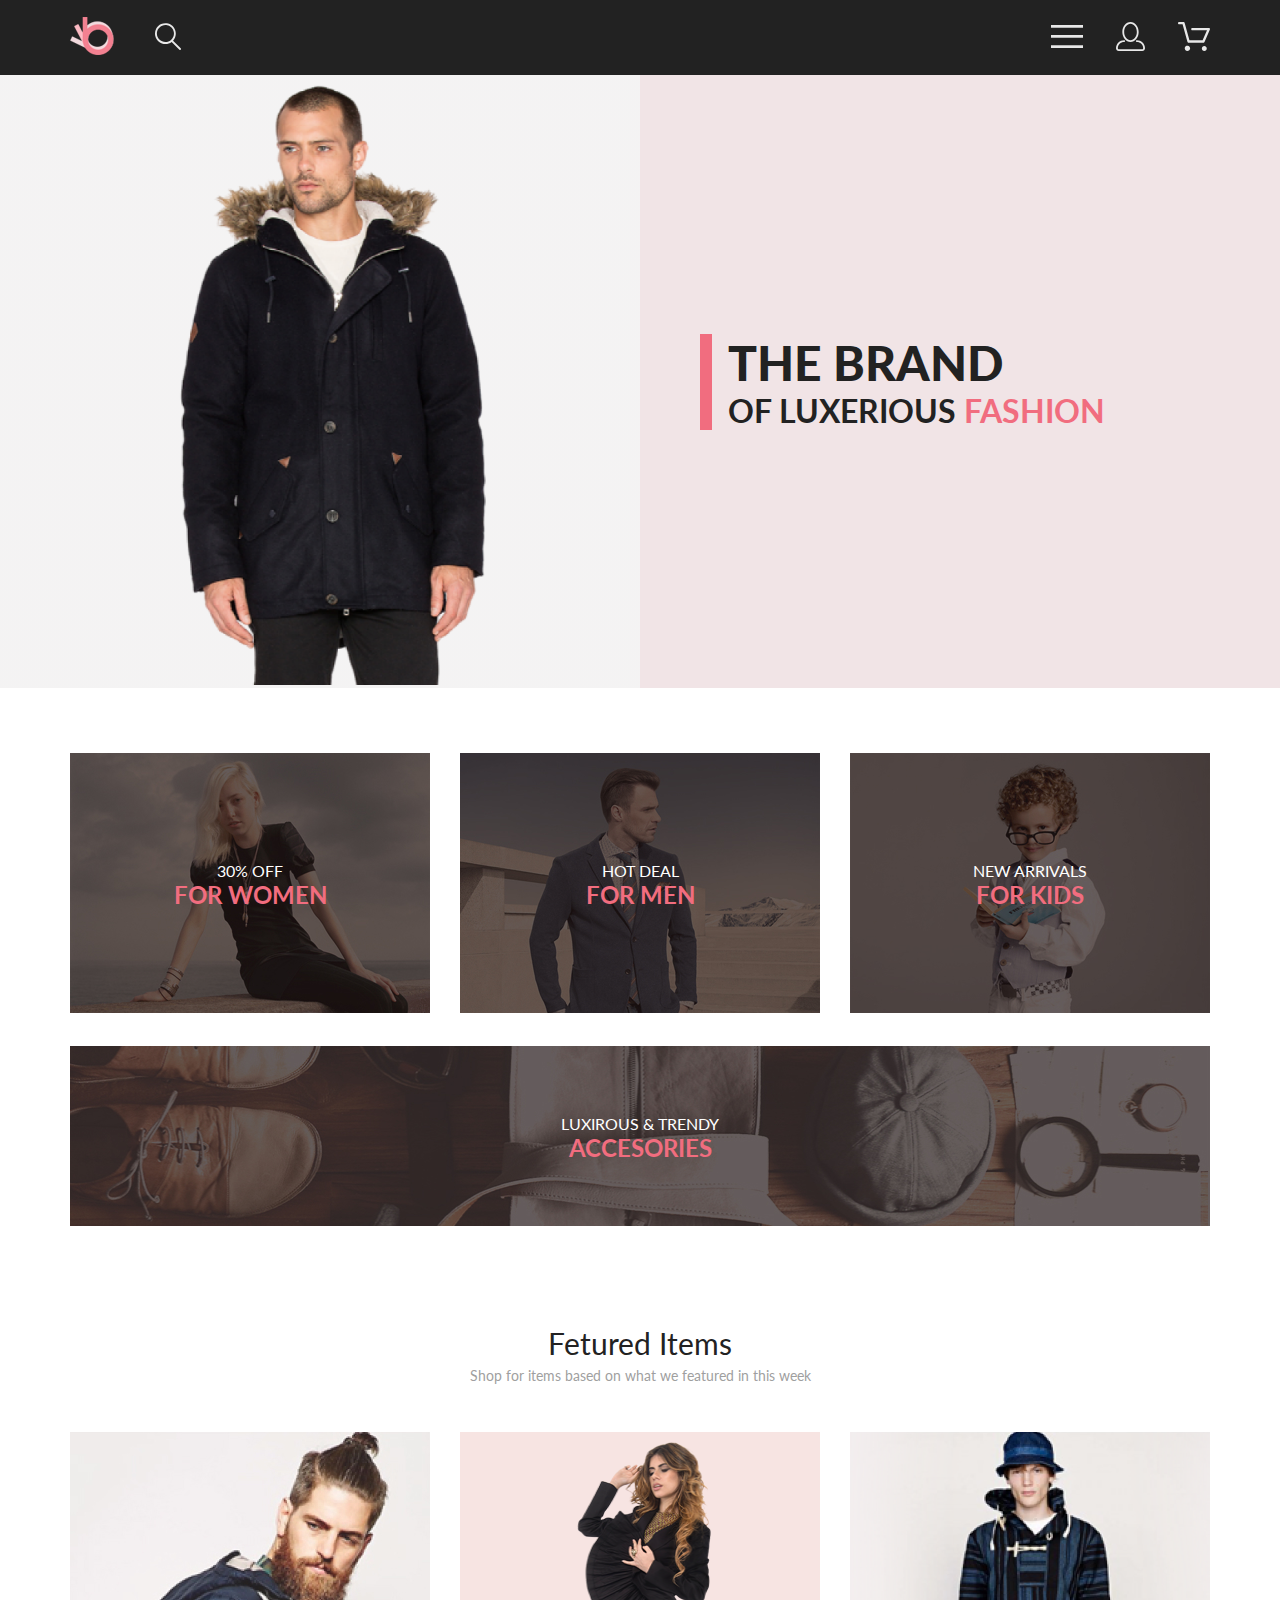
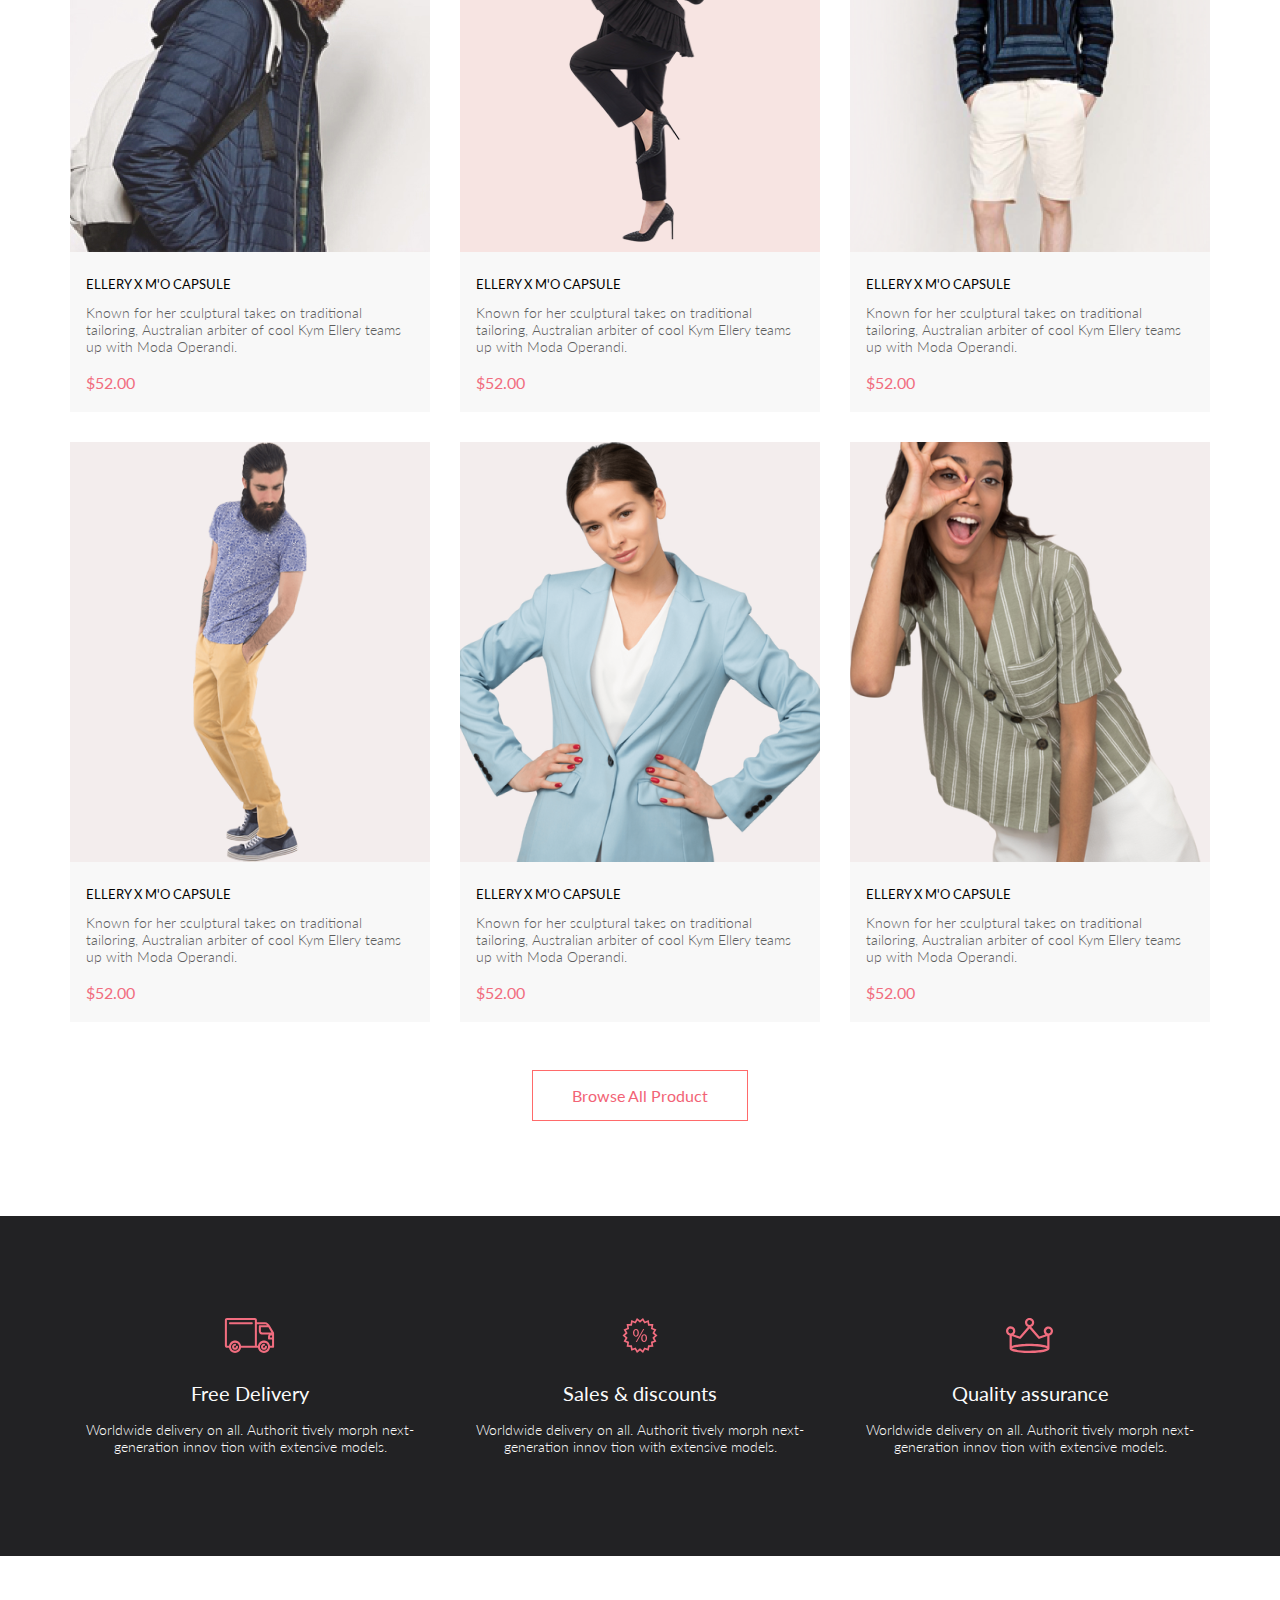
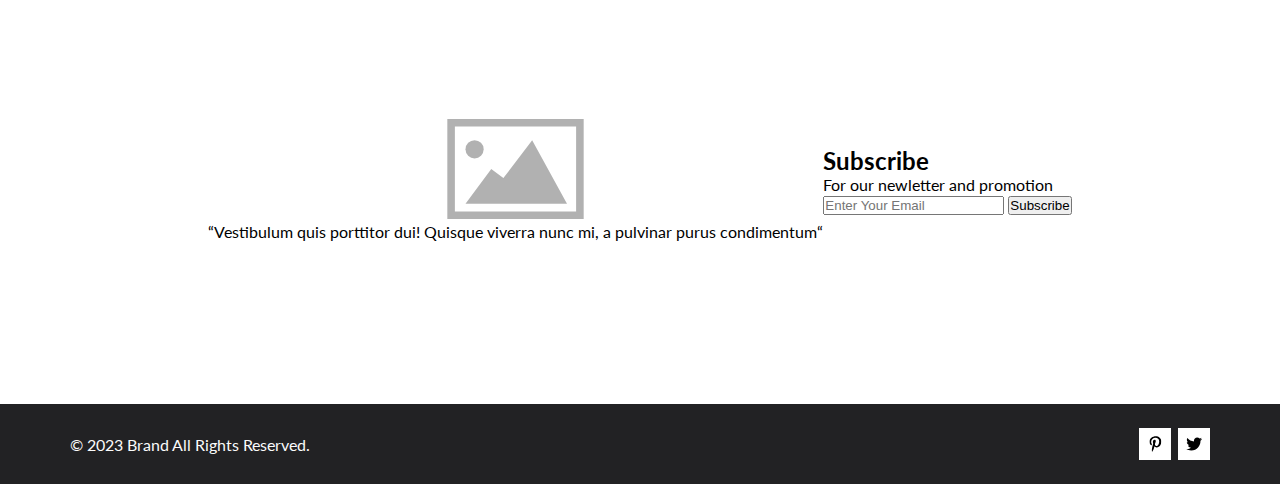
==== commit 56fdde46: "Дабавлен раздел group" ====
--- a/index.html
+++ b/index.html
@@ -169,10 +169,10 @@
         </ul>
     </section>
     <section class="group center">
-        <div class="comments">
+        <article class="comments">
             <img src="img/placeholder.svg" height="100" alt="Photo">
             <p>“Vestibulum quis porttitor dui! Quisque viverra nunc mi, a pulvinar purus condimentum“</p>
-        </div>
+        </article>
         <div class="subscription">
             <h2>Subscribe</h2>
             <p>For our newletter and promotion</p>
@@ -181,7 +181,6 @@
             <button class="subscription__button" type="submit">Subscribe</button>
         </div>
     </section>
-
     <footer class="footer center">
         <p class="footer__copyright">© 2023 Brand All Rights Reserved.</p>
         <ul class="footer__social-list">
--- a/style.css
+++ b/style.css
@@ -251,6 +251,18 @@
   width: 360px;
 }
 
+.group {
+  min-height: 448px;
+  display: flex;
+  align-items: center;
+  justify-content: center;
+  background-image: url(img/layer.png);
+  background-repeat: no-repeat;
+  background-position: left bottom;
+  background-attachment: fixed;
+  background-size: cover;
+}
+
 .footer {
   background-color: #222224;
   display: flex;
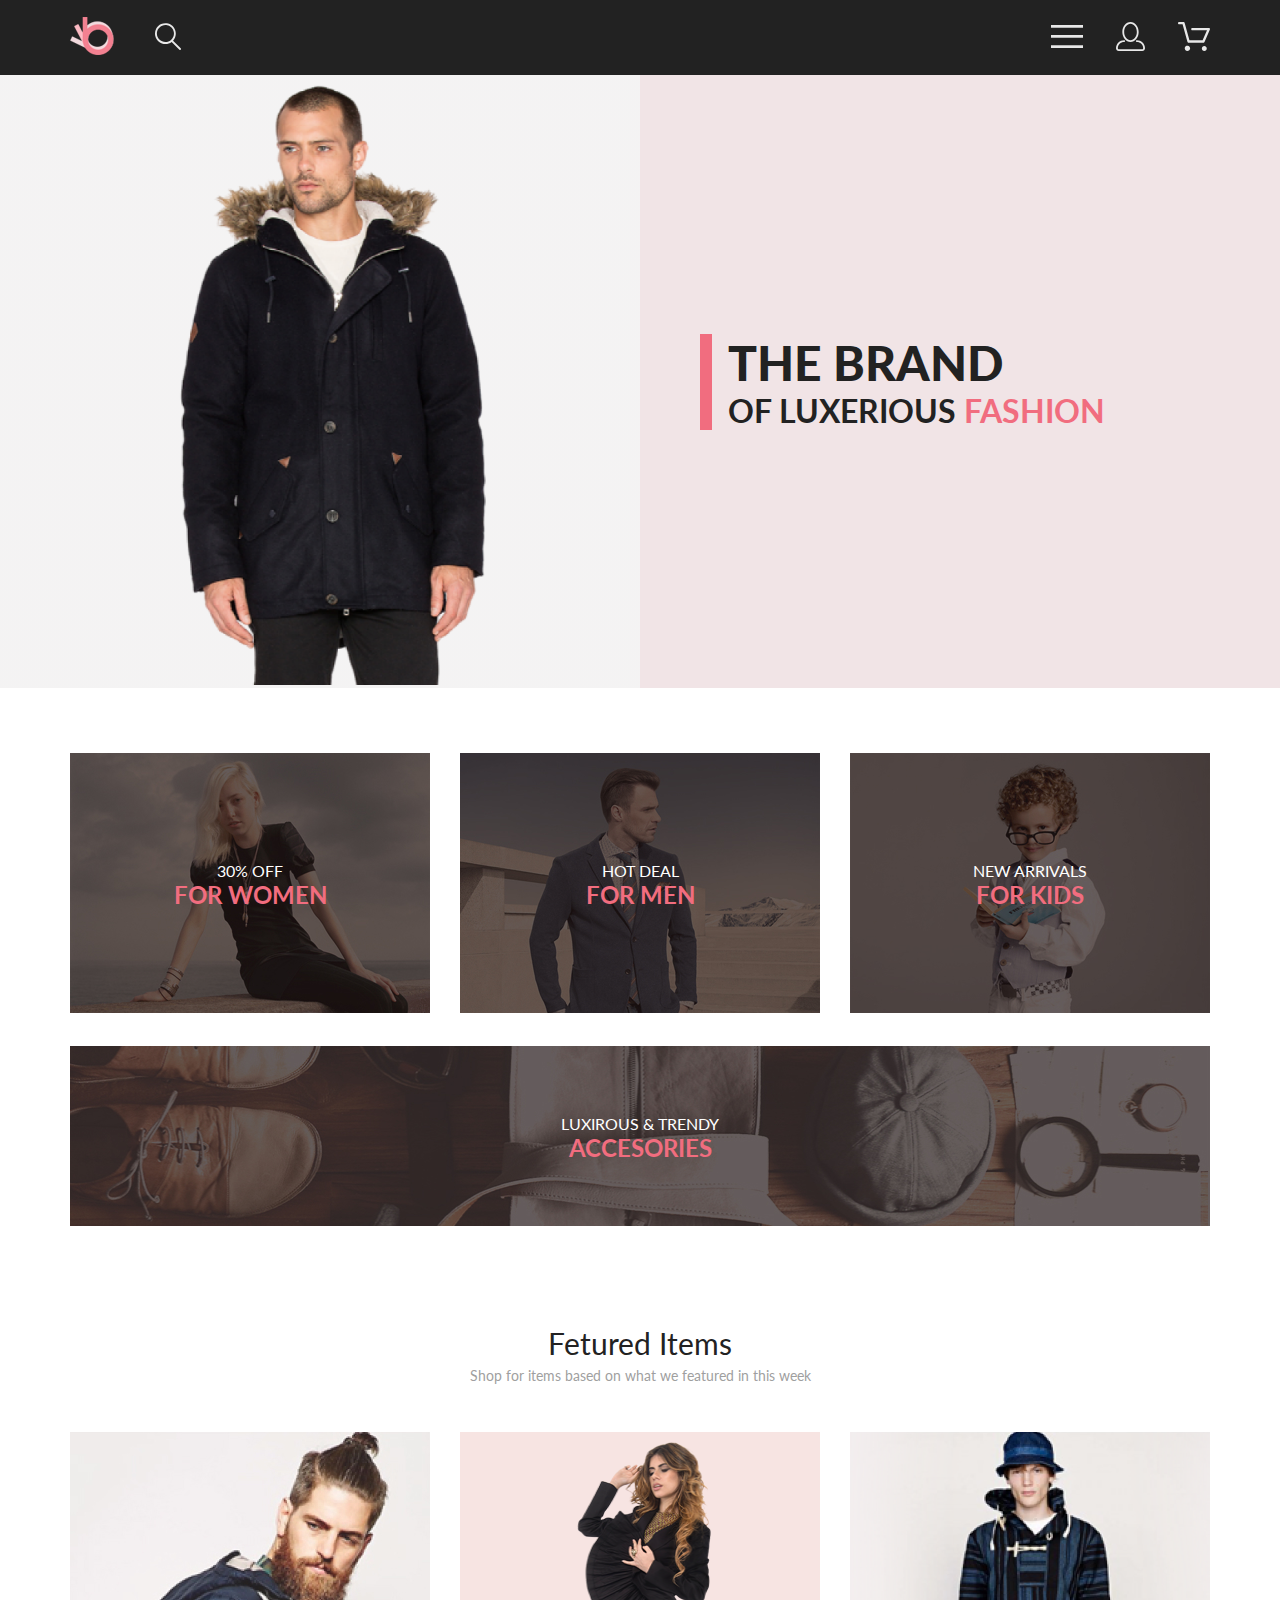
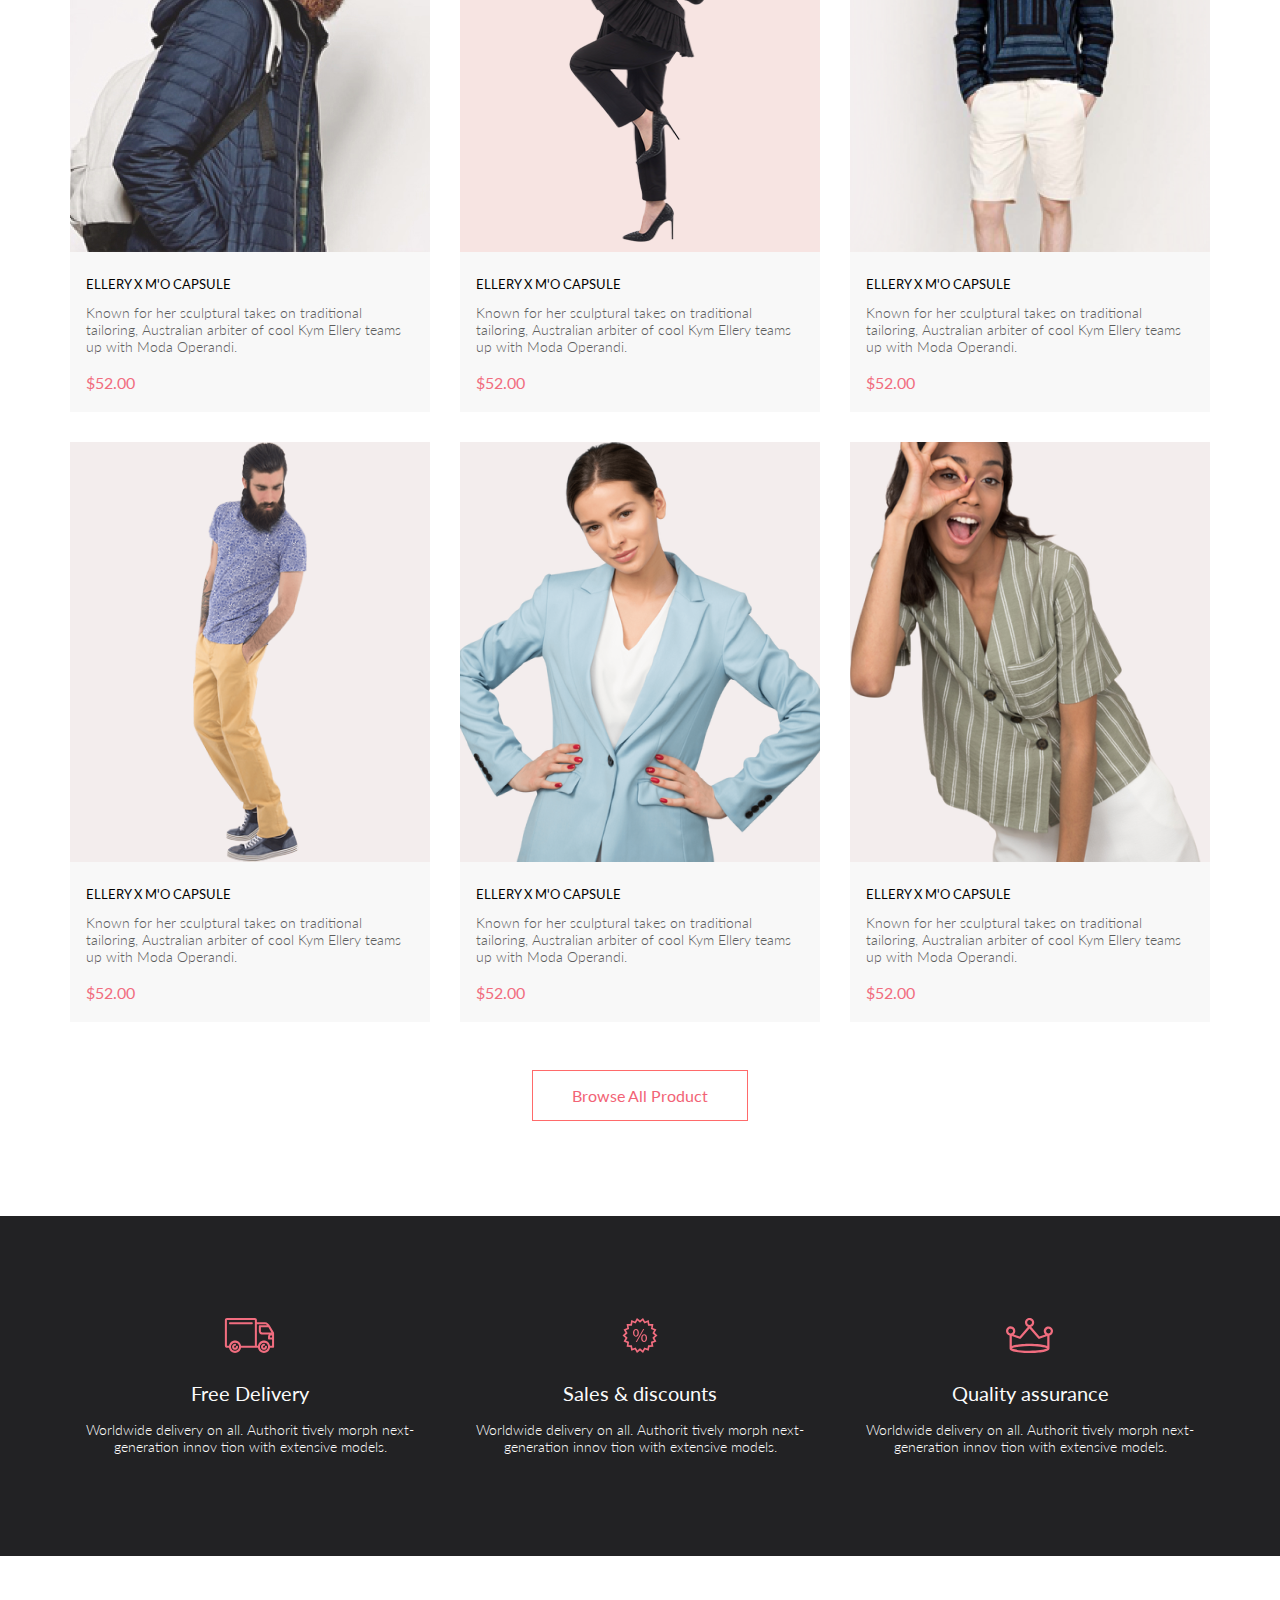
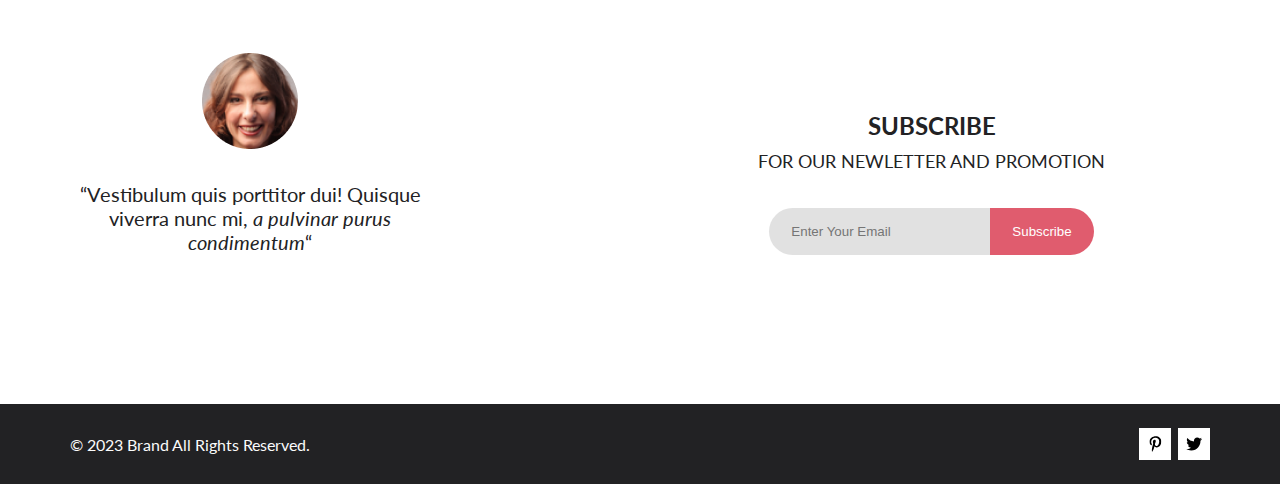
==== commit 3d9d9526: "Добален раздел group" ====
--- a/index.html
+++ b/index.html
@@ -170,15 +170,17 @@
     </section>
     <section class="group center">
         <article class="comments">
-            <img src="img/placeholder.svg" height="100" alt="Photo">
-            <p>“Vestibulum quis porttitor dui! Quisque viverra nunc mi, a pulvinar purus condimentum“</p>
+            <img class="comments__photo" src="img/user_photo.png" alt="Photo">
+            <p class="comments__text">“Vestibulum quis porttitor dui! Quisque viverra nunc mi, <i> a pulvinar purus
+                    condimentum</i>“</p>
         </article>
         <div class="subscription">
-            <h2>Subscribe</h2>
-            <p>For our newletter and promotion</p>
-
-            <input class="subscription__input" type="email" placeholder="Enter Your Email">
-            <button class="subscription__button" type="submit">Subscribe</button>
+            <h2 class="subscription__title">SUBSCRIBE</h2>
+            <p class="subscription__text">FOR OUR NEWLETTER AND PROMOTION</p>
+            <div class="subscription__group">
+                <input class="subscription__input" type="email" placeholder="Enter Your Email">
+                <button class="subscription__button" type="submit">Subscribe</button>
+            </div>
         </div>
     </section>
     <footer class="footer center">
--- a/style.css
+++ b/style.css
@@ -255,12 +255,62 @@
   min-height: 448px;
   display: flex;
   align-items: center;
-  justify-content: center;
-  background-image: url(img/layer.png);
-  background-repeat: no-repeat;
-  background-position: left bottom;
-  background-attachment: fixed;
-  background-size: cover;
+  justify-content: space-between;
+}
+.group .comments {
+  width: 360px;
+  text-align: center;
+  padding-bottom: 53px;
+}
+.group .comments__photo {
+  width: 96px;
+  padding-bottom: 30px;
+}
+.group .comments__text {
+  color: #222224;
+  font-size: 20px;
+  font-style: normal;
+  font-weight: 400;
+  line-height: normal;
+}
+.group .subscription {
+  width: 557px;
+  text-align: center;
+}
+.group .subscription__title {
+  color: #222224;
+  font-size: 24px;
+  font-style: normal;
+  font-weight: 700;
+  line-height: 167.2%;
+}
+.group .subscription__text {
+  color: #222224;
+  font-size: 18px;
+  font-style: normal;
+  font-weight: 400;
+  line-height: 167.2%;
+  padding-bottom: 32px;
+}
+.group .subscription__group {
+  display: flex;
+  justify-content: center;
+}
+.group .subscription__input {
+  border-top-left-radius: 50px;
+  border-bottom-left-radius: 50px;
+  background-color: #e1e1e1;
+  padding: 16px 22px;
+  border: none;
+}
+.group .subscription__button {
+  position: relative;
+  border-top-right-radius: 50px;
+  border-bottom-right-radius: 50px;
+  color: white;
+  background-color: #e05c6e;
+  padding: 16px 22px;
+  border: none;
 }
 
 .footer {
@@ -342,6 +392,22 @@
     padding-top: 48px;
     padding-bottom: 64px;
   }
+  .group {
+    min-height: 614px;
+    flex-direction: column;
+    justify-content: start;
+  }
+  .group .comments {
+    padding-top: 64px;
+    padding-bottom: 53px;
+  }
+  .group .subscription__title {
+    line-height: 162%;
+  }
+  .group .subscription__text {
+    line-height: 162%;
+    padding-bottom: 27px;
+  }
 }
 @media (min-width: 320px) and (max-width: 767px) {
   .center {
@@ -403,6 +469,29 @@
     padding-top: 48px;
     padding-bottom: 81px;
   }
+  .group {
+    min-height: 550px;
+    flex-direction: column;
+    justify-content: start;
+  }
+  .group .comments {
+    padding-top: 64px;
+    padding-bottom: 60px;
+  }
+  .group .comments__text {
+    font-size: 18px;
+  }
+  .group .subscription {
+    width: 328px;
+  }
+  .group .subscription__title {
+    line-height: 153.2%;
+  }
+  .group .subscription__text {
+    font-size: 14px;
+    line-height: 153.2%;
+    padding-bottom: 22px;
+  }
   .footer {
     flex-direction: column-reverse;
     align-items: center;
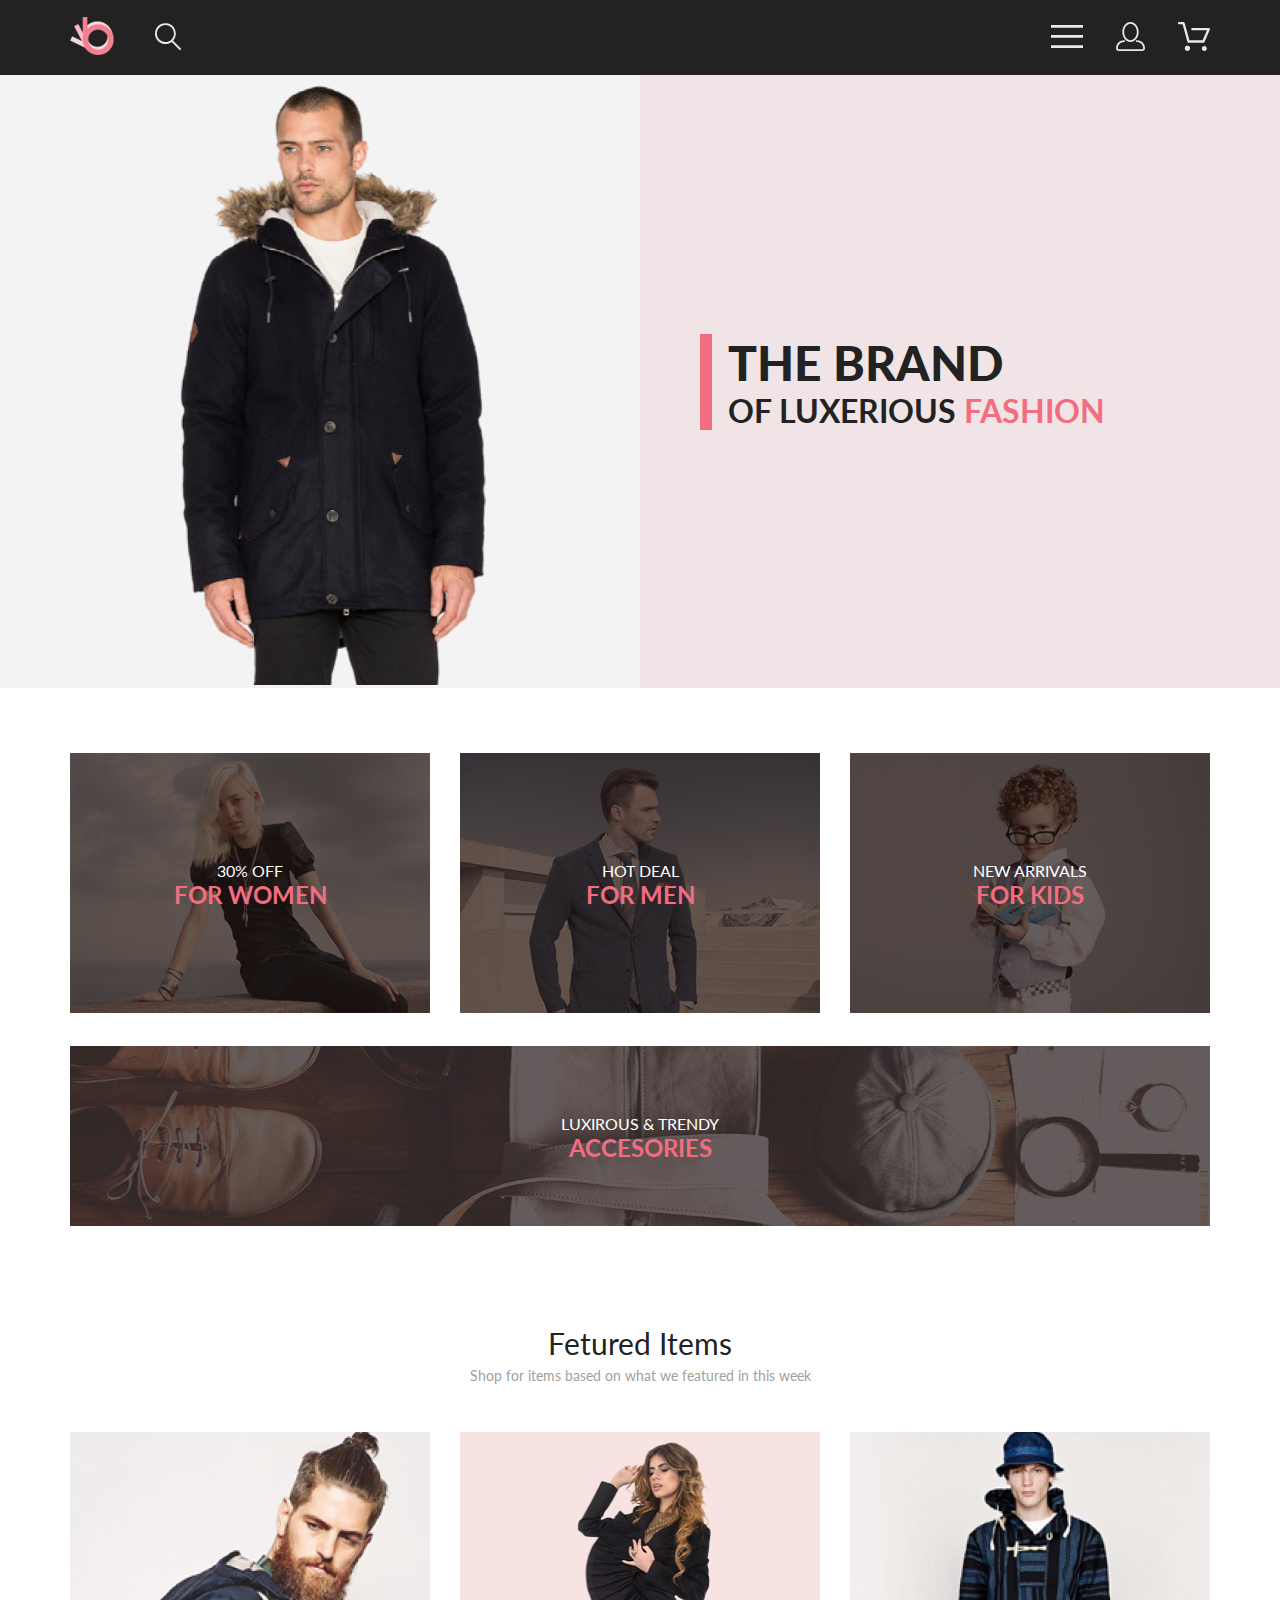
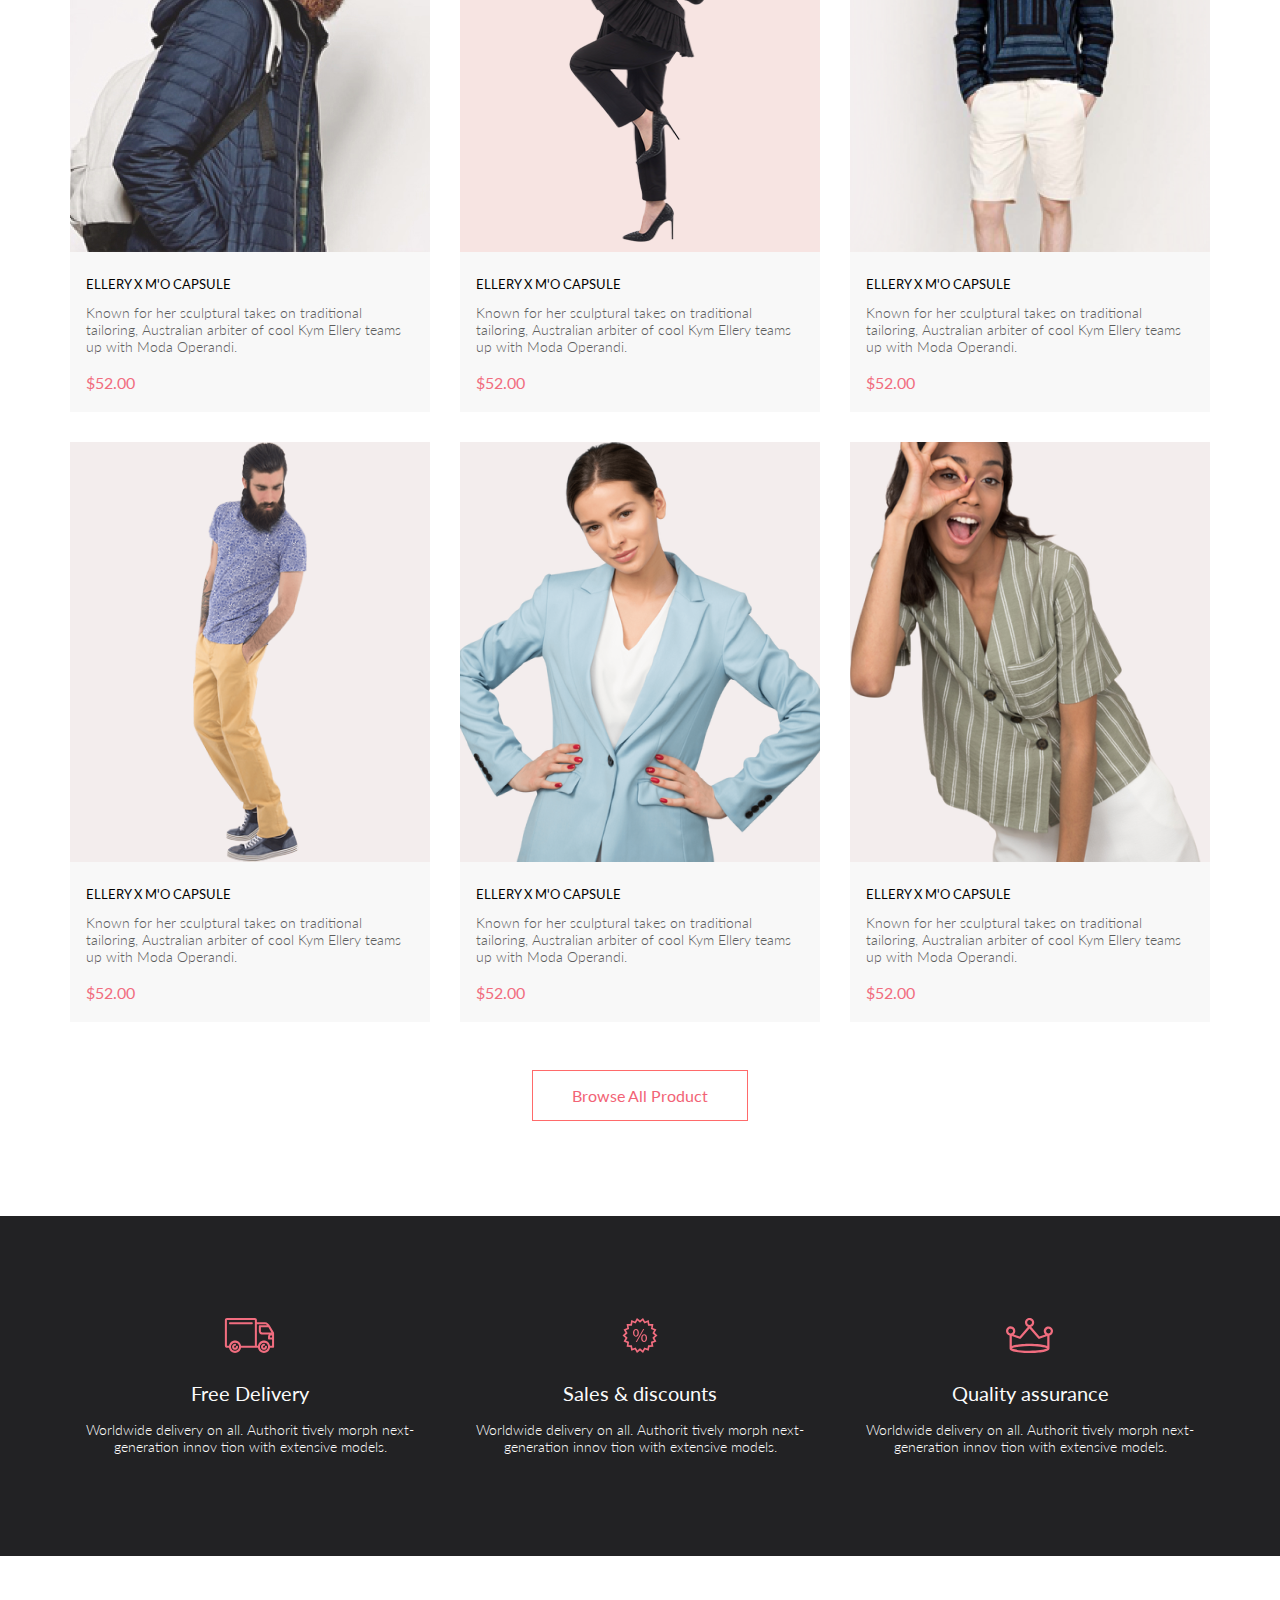
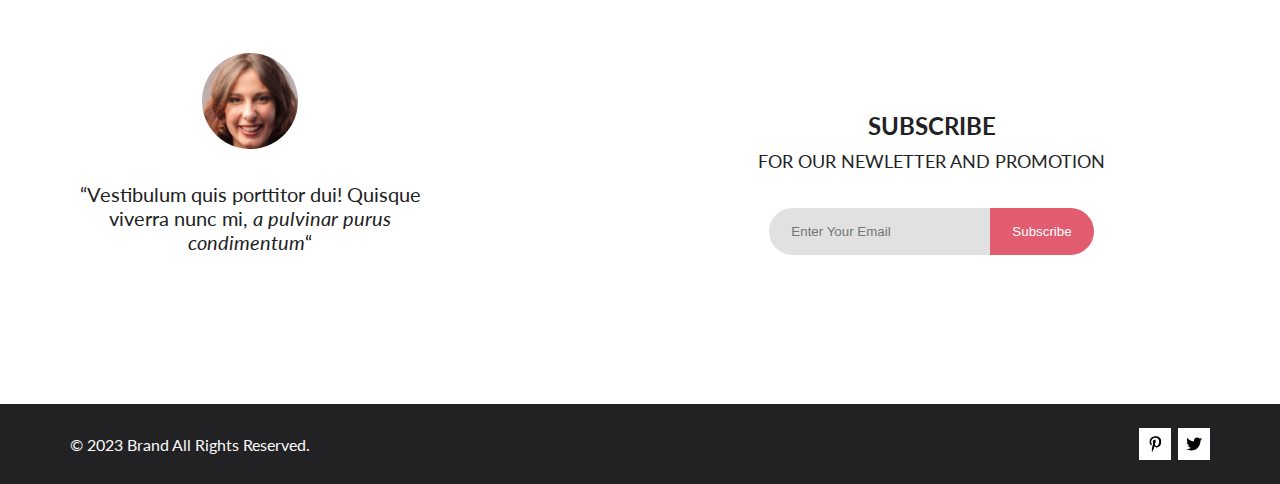
==== commit 691f208c: "Добавлены эффекты наведения" ====
--- a/index.html
+++ b/index.html
@@ -15,14 +15,34 @@
     <header class="header center">
         <div class="header__left">
             <a href="index.html"><img src="img/logo.png" alt="logo"></a>
-            <div class="search">
-                <img src="img/search.svg" alt="search">
+            <div class="header__icon">
+                <svg xmlns="http://www.w3.org/2000/svg" width="26" height="27" viewBox="0 0 26 27" fill="none">
+                    <path
+                        d="M18.0596 17.6259C19.6713 15.8658 20.6282 13.6048 20.7698 11.2225C20.9113 8.84018 20.2288 6.48173 18.8369 4.54318C17.445 2.60463 15.4285 1.20404 13.126 0.576619C10.8234 -0.0508009 8.3751 0.13316 6.19217 1.09761C4.00923 2.06205 2.22463 3.74825 1.13804 5.87302C0.0514473 7.9978 -0.270946 10.4318 0.224996 12.7661C0.720938 15.1005 2.00501 17.1932 3.86158 18.6927C5.71814 20.1922 8.03413 21.0072 10.4206 21.0009C12.673 21.004 14.8645 20.27 16.6606 18.9109L24.4086 26.7179C24.4941 26.807 24.5965 26.8781 24.7099 26.927C24.8232 26.9759 24.9452 27.0017 25.0686 27.0029C25.1923 27.0033 25.3148 26.9782 25.4283 26.9292C25.5419 26.8801 25.6441 26.8082 25.7286 26.7179C25.9025 26.537 25.9997 26.2958 25.9997 26.0449C25.9997 25.794 25.9025 25.5528 25.7286 25.3719L18.0596 17.6259ZM1.88662 10.5009C1.89946 8.81563 2.41094 7.17187 3.35659 5.77685C4.30224 4.38183 5.63972 3.29801 7.20044 2.662C8.76115 2.02599 10.4752 1.86627 12.1266 2.20298C13.7779 2.53969 15.2926 3.35775 16.4797 4.55404C17.6668 5.75033 18.4732 7.27129 18.7972 8.92519C19.1212 10.5791 18.9483 12.2919 18.3002 13.8476C17.6522 15.4034 16.5581 16.7325 15.1559 17.6674C13.7536 18.6023 12.1059 19.1011 10.4206 19.1009C8.14916 19.0901 5.97482 18.1784 4.37484 16.566C2.77486 14.9537 1.87998 12.7724 1.88662 10.5009Z"
+                        fill="#E8E8E8" />
+                </svg>
             </div>
         </div>
         <nav class="header__right">
-            <a class="menu" href="#"><img src="img/menu.svg" alt="menu"></a>
-            <a class="user" href="#"><img src="img/user.svg" alt="user"></a>
-            <a class="cart" href="#"><img src="img/cart.svg" alt="cart"></a>
+            <a class="header__icon" href="#">
+                <svg xmlns="http://www.w3.org/2000/svg" width="32" height="23" viewBox="0 0 32 23" fill="none">
+                    <path d="M0 23V20.31H32V23H0ZM0 12.76V10.07H32V12.76H0ZM0 2.69V0H32V2.69H0Z" fill="#E8E8E8" />
+                </svg>
+            </a>
+            <a class="header__icon" href="#">
+                <svg xmlns="http://www.w3.org/2000/svg" width="29" height="29" viewBox="0 0 29 29" fill="none">
+                    <path
+                        d="M14.5 19.937C19 19.937 22.656 15.464 22.656 9.968C22.656 4.472 19 0 14.5 0C13.3631 0.0217413 12.2463 0.303398 11.2351 0.823397C10.2239 1.34339 9.34507 2.08794 8.66602 3C7.12663 4.99573 6.30819 7.45381 6.34399 9.974C6.34399 15.465 10 19.937 14.5 19.937ZM14.5 1.813C18 1.813 20.844 5.472 20.844 9.969C20.844 14.466 17.998 18.125 14.5 18.125C11.002 18.125 8.15603 14.465 8.15503 9.969C8.15403 5.473 11 1.813 14.5 1.813ZM20.844 18.125C20.6036 18.125 20.373 18.2205 20.203 18.3905C20.033 18.5605 19.9375 18.7911 19.9375 19.0315C19.9375 19.2719 20.033 19.5025 20.203 19.6725C20.373 19.8425 20.6036 19.938 20.844 19.938C22.526 19.9399 24.1386 20.6088 25.3279 21.7982C26.5172 22.9875 27.1861 24.6 27.188 26.282C27.1875 26.5221 27.0918 26.7523 26.922 26.9221C26.7522 27.0918 26.5221 27.1875 26.282 27.188H2.71997C2.47985 27.1875 2.24975 27.0918 2.07996 26.9221C1.91016 26.7523 1.81449 26.5221 1.81396 26.282C1.81608 24.6001 2.48517 22.9877 3.67444 21.7985C4.86371 20.6092 6.47608 19.9401 8.15796 19.938C8.39824 19.938 8.62868 19.8425 8.79858 19.6726C8.96849 19.5027 9.06396 19.2723 9.06396 19.032C9.06396 18.7917 8.96849 18.5613 8.79858 18.3914C8.62868 18.2215 8.39824 18.126 8.15796 18.126C5.99541 18.1279 3.92201 18.9875 2.39258 20.5164C0.863144 22.0453 0.00264777 24.1185 0 26.281C0.000794067 27.0019 0.287502 27.693 0.797241 28.2027C1.30698 28.7125 1.99811 28.9992 2.71899 29H26.282C27.0027 28.9989 27.6936 28.7121 28.2031 28.2024C28.7126 27.6927 28.9992 27.0017 29 26.281C28.9974 24.1187 28.1372 22.0457 26.6083 20.5168C25.0793 18.9878 23.0063 18.1276 20.844 18.125Z"
+                        fill="#E8E8E8" />
+                </svg>
+            </a>
+            <a class="header__icon" href="#">
+                <svg xmlns="http://www.w3.org/2000/svg" width="32" height="29" viewBox="0 0 32 29" fill="none">
+                    <path
+                        d="M26.199 29C25.5512 28.9738 24.9396 28.6948 24.4952 28.2227C24.0509 27.7506 23.8094 27.1232 23.8225 26.475C23.8356 25.8269 24.1023 25.2097 24.5653 24.7559C25.0283 24.3022 25.6508 24.048 26.2991 24.048C26.9474 24.048 27.5697 24.3022 28.0327 24.7559C28.4957 25.2097 28.7624 25.8269 28.7755 26.475C28.7886 27.1232 28.5471 27.7506 28.1028 28.2227C27.6585 28.6948 27.0468 28.9738 26.399 29H26.199ZM6.75098 26.32C6.75098 25.79 6.90815 25.2718 7.20264 24.8311C7.49712 24.3904 7.91569 24.0469 8.4054 23.844C8.8951 23.6412 9.43399 23.5881 9.95386 23.6915C10.4737 23.7949 10.9512 24.0502 11.326 24.425C11.7009 24.7998 11.9562 25.2773 12.0596 25.7972C12.163 26.317 12.1098 26.8559 11.907 27.3456C11.7041 27.8353 11.3606 28.2539 10.9199 28.5483C10.4792 28.8428 9.96108 29 9.43103 29C9.07892 29.0003 8.73017 28.9311 8.40479 28.7966C8.0794 28.662 7.78374 28.4646 7.53467 28.2158C7.28559 27.9669 7.08805 27.6713 6.95325 27.3461C6.81844 27.0208 6.74902 26.6721 6.74902 26.32H6.75098ZM10.551 20.686C10.2916 20.6868 10.039 20.6024 9.83215 20.4457C9.62531 20.2891 9.47563 20.0689 9.40601 19.819L4.573 2.36401H1.18005C0.866568 2.36401 0.565906 2.23947 0.344238 2.01781C0.12257 1.79614 -0.00195312 1.49549 -0.00195312 1.18201C-0.00195312 0.868519 0.12257 0.567873 0.344238 0.346205C0.565906 0.124537 0.866568 5.81268e-06 1.18005 5.81268e-06H5.46106C5.72055 -0.00080736 5.97309 0.0837201 6.17981 0.240568C6.38653 0.397416 6.53589 0.617884 6.60498 0.868006L11.438 18.323H24.616L28.999 8.27501H14.399C14.2409 8.27961 14.0834 8.25242 13.9359 8.19507C13.7884 8.13771 13.6539 8.05134 13.5404 7.94108C13.4269 7.83082 13.3366 7.69891 13.275 7.55315C13.2134 7.40739 13.1816 7.25075 13.1816 7.0925C13.1816 6.93426 13.2134 6.77762 13.275 6.63186C13.3366 6.4861 13.4269 6.35419 13.5404 6.24393C13.6539 6.13367 13.7884 6.0473 13.9359 5.98994C14.0834 5.93259 14.2409 5.90541 14.399 5.91001H30.812C31.0077 5.90996 31.2003 5.95866 31.3724 6.05172C31.5446 6.14478 31.6908 6.27926 31.798 6.44301C31.9058 6.60729 31.9714 6.79569 31.9889 6.99145C32.0063 7.18721 31.9752 7.38424 31.8981 7.565L26.493 19.977C26.4007 20.1876 26.249 20.3668 26.0565 20.4927C25.864 20.6186 25.6391 20.6858 25.4091 20.686H10.551Z"
+                        fill="#E8E8E8" />
+                </svg>
+            </a>
         </nav>
     </header>
     <section class="hero">
@@ -187,10 +207,35 @@
         <p class="footer__copyright">© 2023 Brand All Rights Reserved.</p>
         <ul class="footer__social-list">
             <li class="footer__social-item">
-                <img width="13" height="16" src="img/pinterest.svg" height="32" alt="Pinterest">
+                <!-- <img width="13" height="16" src="img/pinterest.svg" height="32" alt="Pinterest"> -->
+                <svg xmlns="http://www.w3.org/2000/svg" width="13" height="16" viewBox="0 0 13 16" fill="none">
+                    <g clip-path="url(#clip0_128_242)">
+                        <path
+                            d="M6.74032 0.203125C3.55564 0.203125 0.408203 2.34063 0.408203 5.8C0.408203 8 1.63738 9.25 2.38233 9.25C2.68963 9.25 2.86655 8.3875 2.86655 8.14375C2.86655 7.85313 2.13091 7.23438 2.13091 6.025C2.13091 3.5125 4.03055 1.73125 6.4889 1.73125C8.60271 1.73125 10.1671 2.94062 10.1671 5.1625C10.1671 6.82187 9.50597 9.93437 7.36422 9.93437C6.59133 9.93437 5.93018 9.37187 5.93018 8.56563C5.93018 7.38438 6.74963 6.24062 6.74963 5.02187C6.74963 2.95312 3.835 3.32812 3.835 5.82812C3.835 6.35313 3.90018 6.93437 4.13298 7.4125C3.70463 9.26875 2.82931 12.0344 2.82931 13.9469C2.82931 14.5375 2.91311 15.1188 2.96899 15.7094C3.07452 15.8281 3.02175 15.8156 3.18316 15.7563C4.74757 13.6 4.69169 13.1781 5.3994 10.3562C5.78119 11.0875 6.76826 11.4812 7.55046 11.4812C10.8469 11.4812 12.3275 8.24688 12.3275 5.33125C12.3275 2.22813 9.66427 0.203125 6.74032 0.203125Z"
+                            fill="black" />
+                    </g>
+                    <defs>
+                        <clipPath id="clip0_128_242">
+                            <rect width="11.9193" height="16" fill="white" transform="translate(0.408203)" />
+                        </clipPath>
+                    </defs>
+                </svg>
             </li>
             <li class="footer__social-item">
-                <img width="17" height="16" src="img/twitter.svg" height="32" alt="Twitter">
+                <!-- <img width="17" height="16" src="img/twitter.svg" height="32" alt="Twitter"> -->
+                <svg xmlns="http://www.w3.org/2000/svg" width="17" height="16" viewBox="0 0 17 16" fill="none">
+                    <g clip-path="url(#clip0_128_238)">
+                        <path
+                            d="M14.417 4.74052C14.427 4.88264 14.427 5.0248 14.427 5.16692C14.427 9.50192 11.1498 14.4969 5.15986 14.4969C3.31448 14.4969 1.60022 13.9588 0.158203 13.0248C0.420396 13.0552 0.67247 13.0654 0.944752 13.0654C2.46741 13.0654 3.8691 12.5476 4.98843 11.6644C3.5565 11.6339 2.3565 10.6898 1.94305 9.39027C2.14475 9.4207 2.34642 9.44102 2.5582 9.44102C2.85063 9.44102 3.14308 9.40039 3.41533 9.32936C1.92291 9.02477 0.803551 7.70498 0.803551 6.11108V6.07048C1.23715 6.31414 1.74139 6.46642 2.2758 6.4867C1.39849 5.89786 0.823727 4.8928 0.823727 3.75573C0.823727 3.14661 0.985041 2.58823 1.26741 2.10092C2.87077 4.09077 5.28086 5.39023 7.98334 5.53239C7.93293 5.28873 7.90266 5.03495 7.90266 4.78114C7.90266 2.97402 9.35477 1.50195 11.1598 1.50195C12.0976 1.50195 12.9446 1.89789 13.5396 2.53748C14.2757 2.39536 14.9816 2.12123 15.6068 1.74561C15.3648 2.50705 14.8505 3.14664 14.1749 3.5527C14.8304 3.48167 15.4657 3.29889 16.0505 3.04511C15.6069 3.69483 15.0522 4.27348 14.417 4.74052Z"
+                            fill="black" />
+                    </g>
+                    <defs>
+                        <clipPath id="clip0_128_238">
+                            <rect width="15.8924" height="16" fill="white" transform="translate(0.158203)" />
+                        </clipPath>
+                    </defs>
+                </svg>
+
             </li>
         </ul>
     </footer>
--- a/style.css
+++ b/style.css
@@ -48,6 +48,10 @@
   display: flex;
   align-items: center;
   gap: 33px;
+}
+.header__icon:hover path {
+  fill: #f16d7f;
+  transition: all 0.5s;
 }
 
 .hero {
@@ -168,6 +172,11 @@
   border: 1px solid #ff6a6a;
   padding: 15px 39px;
 }
+.product-box__button:hover {
+  color: #fff;
+  background-color: #f16d7f;
+  transition: all 0.5s;
+}
 
 .product {
   width: 360px;
@@ -195,6 +204,10 @@
   font-weight: 400;
   line-height: normal;
   padding-bottom: 12px;
+}
+.product__heading:hover {
+  color: #f16d7f;
+  transition: all 0.5s;
 }
 .product__text {
   color: #5d5d5d;
@@ -307,10 +320,14 @@
   position: relative;
   border-top-right-radius: 50px;
   border-bottom-right-radius: 50px;
-  color: white;
+  color: #fff;
   background-color: #e05c6e;
   padding: 16px 22px;
   border: none;
+}
+.group .subscription__button:hover {
+  color: #222;
+  transition: all 0.5s;
 }
 
 .footer {
@@ -340,6 +357,13 @@
   display: flex;
   justify-content: center;
   align-items: center;
+}
+.footer__social-item:hover {
+  background-color: #f16d7f;
+  transition: all 0.5s;
+}
+.footer__social-item:hover path {
+  fill: #fff;
 }
 
 @media (min-width: 768px) and (max-width: 1024px) {
